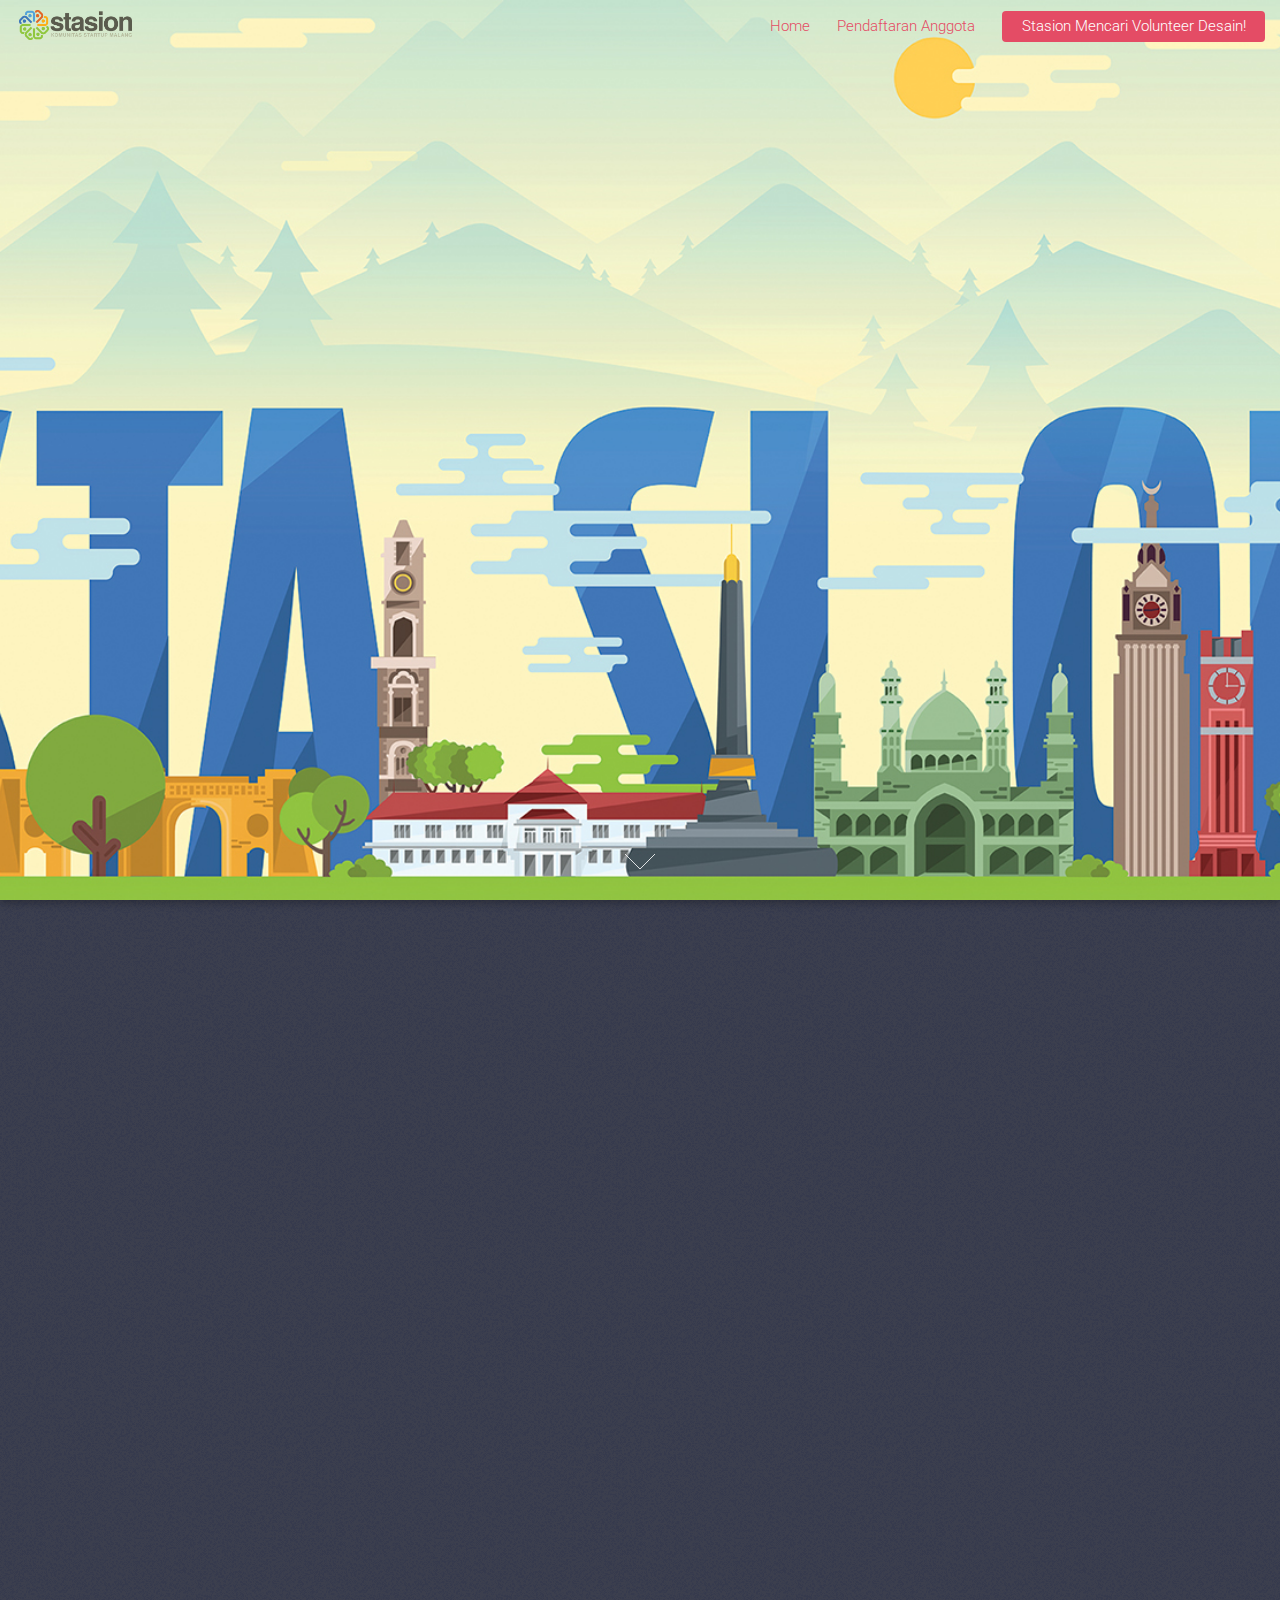
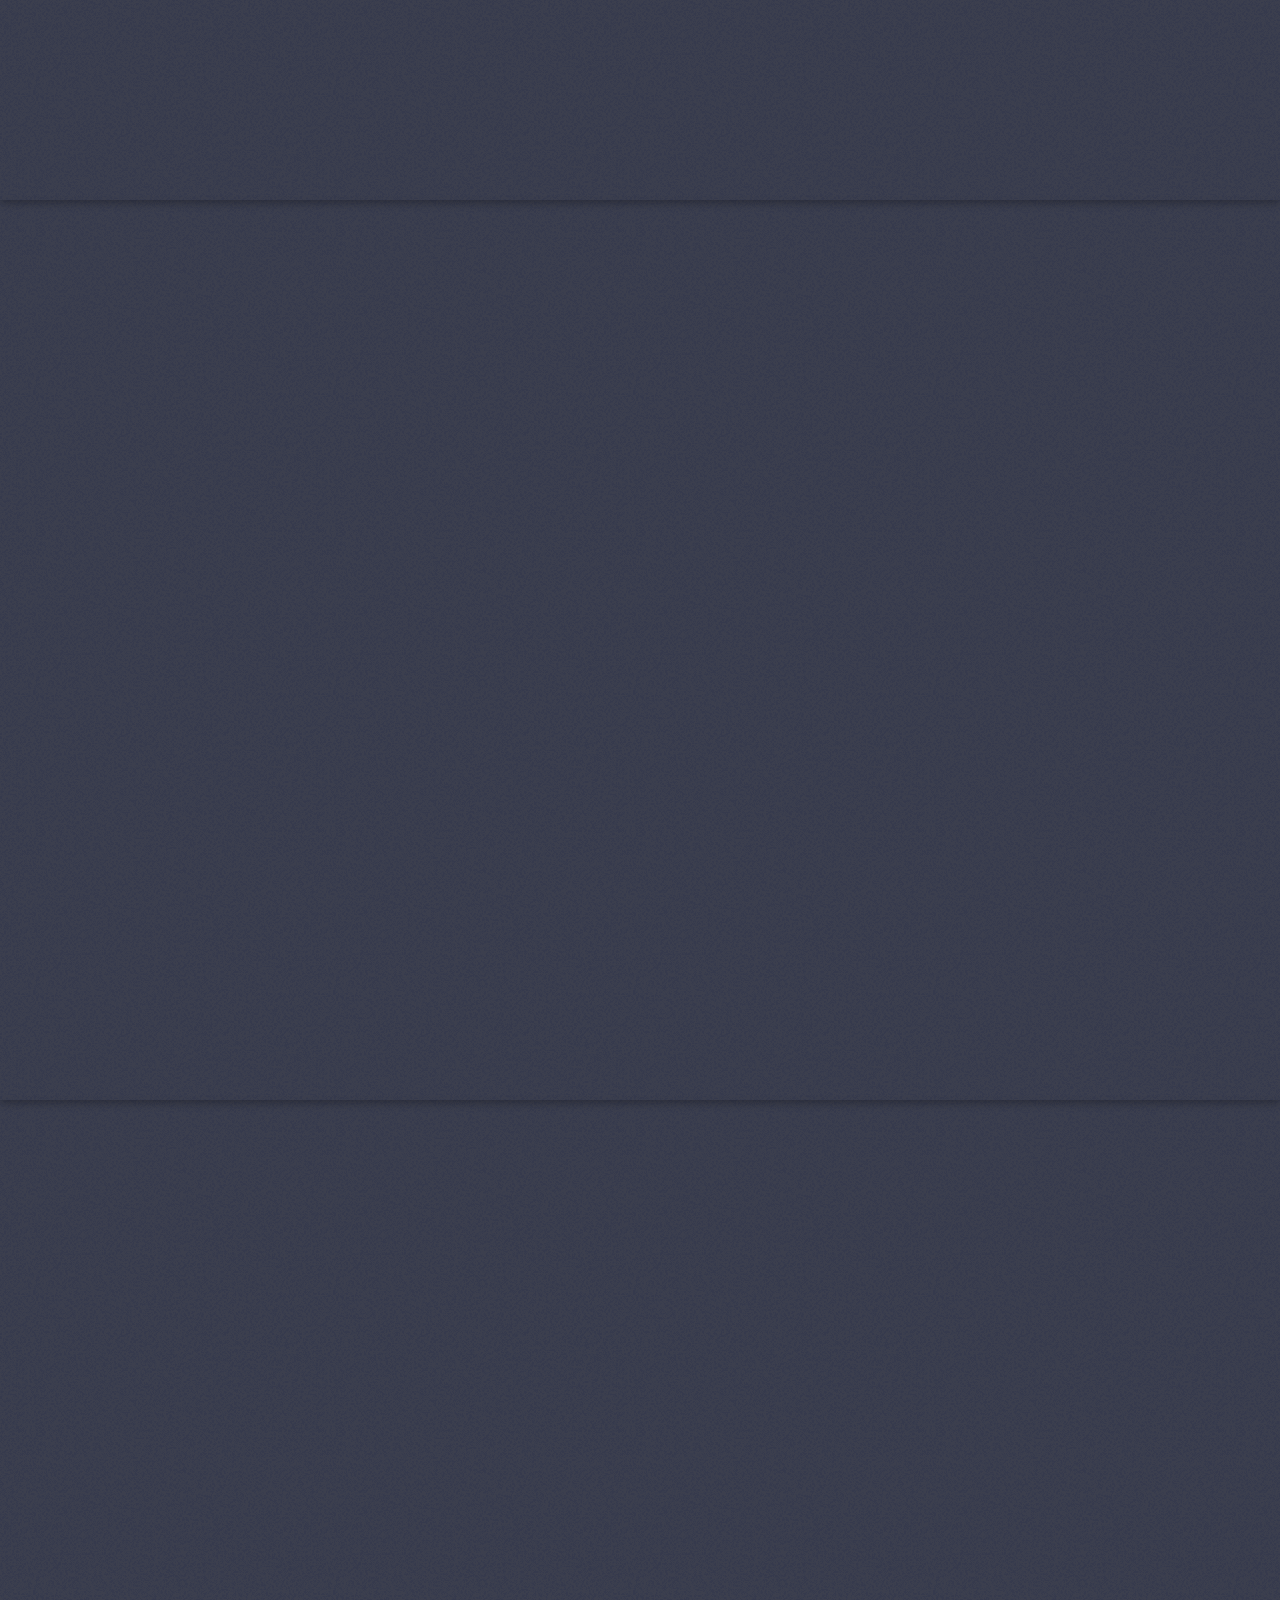
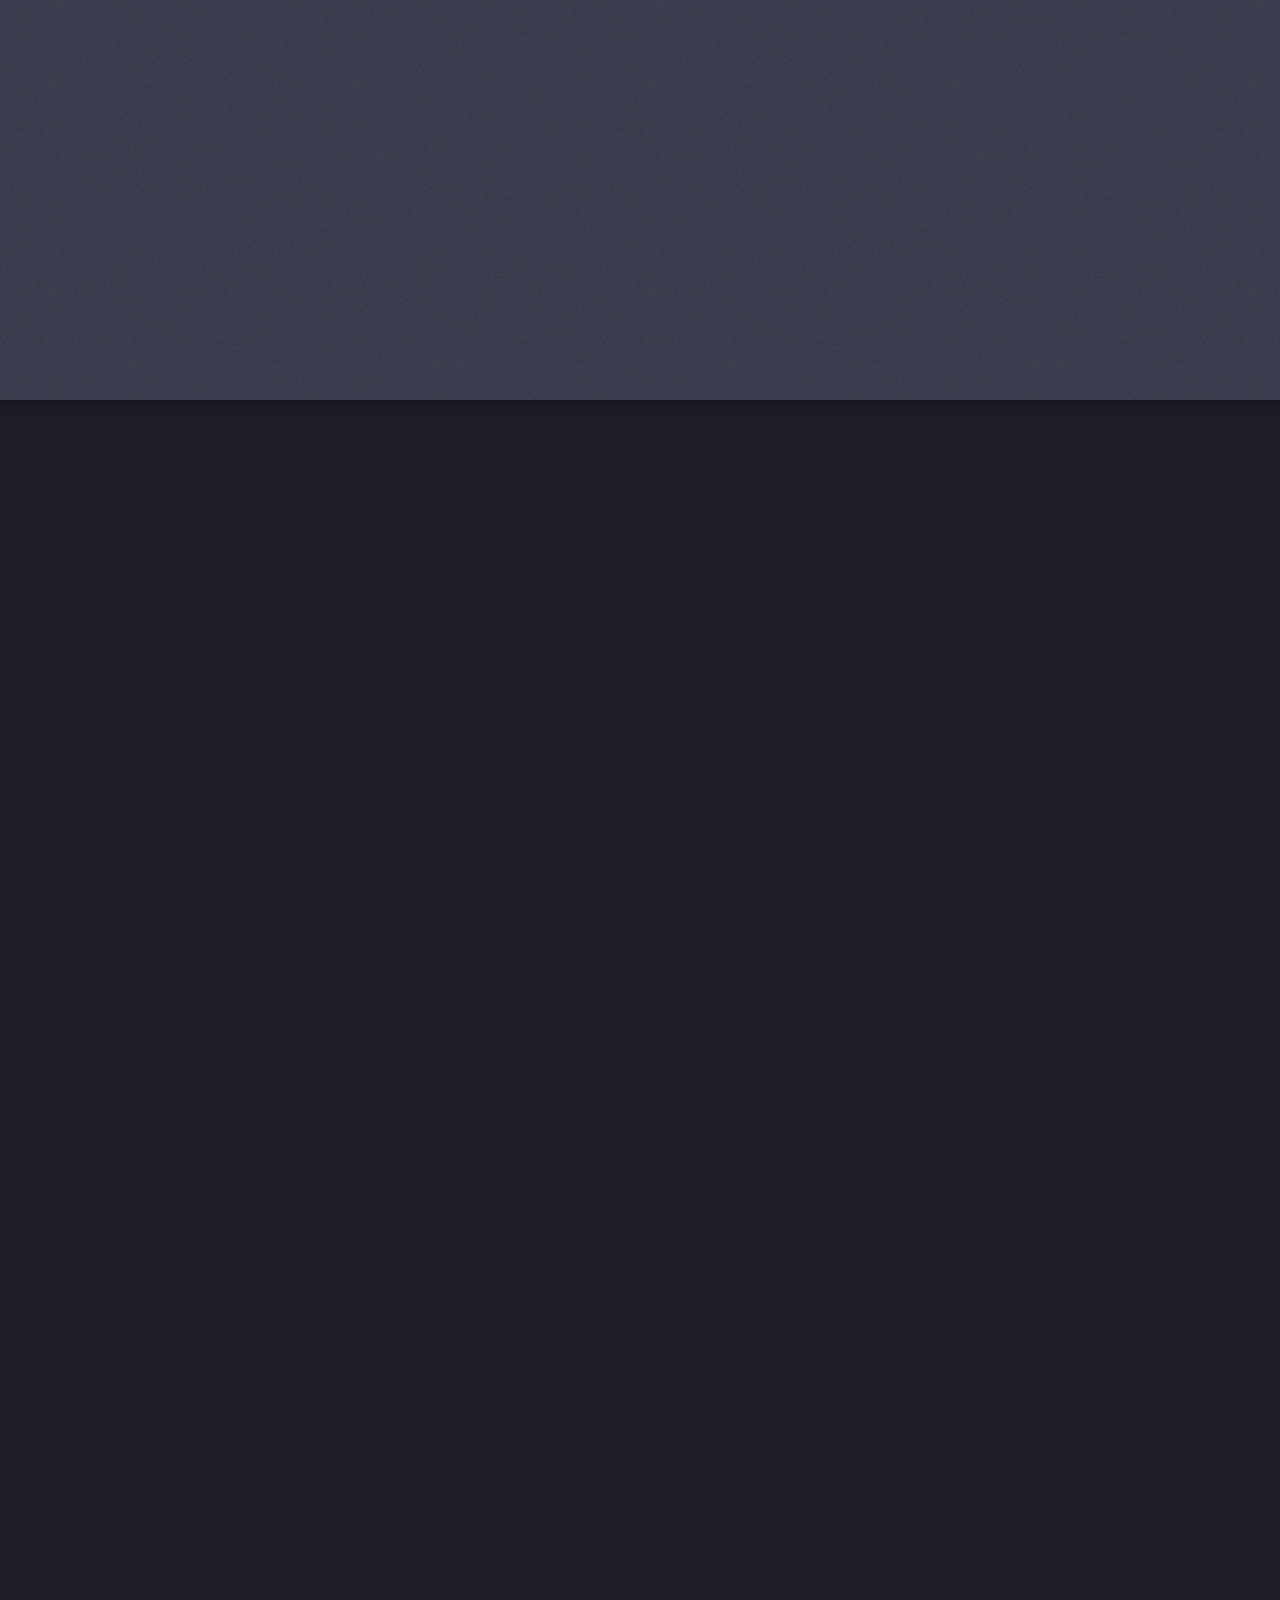
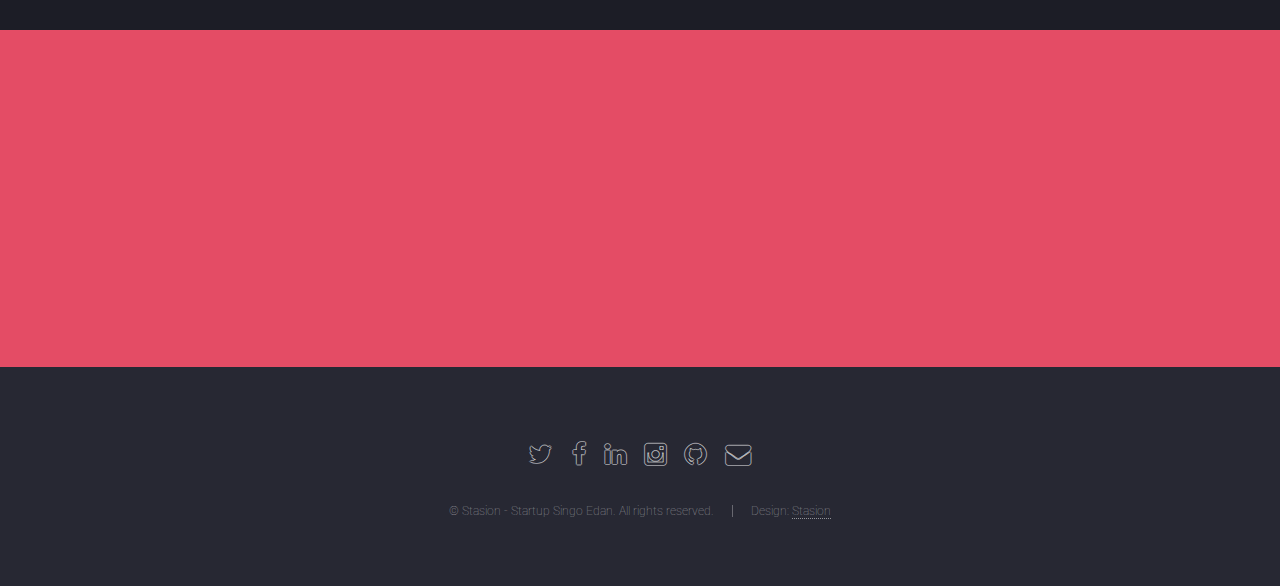
==== index.html @ b3252464 "Init" ====
<!DOCTYPE HTML>
<!--
	Landed by HTML5 UP
	html5up.net | @n33co
	Free for personal and commercial use under the CCA 3.0 license (html5up.net/license)
-->
<html>
	<head>
		<title>Landed by HTML5 UP</title>
		<meta charset="utf-8" />
		<meta name="viewport" content="width=device-width, initial-scale=1" />
		<!--[if lte IE 8]><script src="assets/js/ie/html5shiv.js"></script><![endif]-->
		<link rel="stylesheet" href="assets/css/main.css" />
		<link rel="stylesheet" href="assets/css/custom.css" />
		<!--[if lte IE 9]><link rel="stylesheet" href="assets/css/ie9.css" /><![endif]-->
		<!--[if lte IE 8]><link rel="stylesheet" href="assets/css/ie8.css" /><![endif]-->
	</head>
	<body class="landing">
		<div id="page-wrapper">

			<!-- Header -->
				<header id="header">
					<h1 id="logo"><a href="index.html">
						<img src="images/stasion-logo.png" style="height: 40px; padding-top: 10px" alt="">
					</a></h1>
					<nav id="nav">
						<ul>
							<li><a href="index.html">Home</a></li>
							<!-- <li>
								<a href="#">Layouts</a>
								<ul>
									<li><a href="left-sidebar.html">Left Sidebar</a></li>
									<li><a href="right-sidebar.html">Right Sidebar</a></li>
									<li><a href="no-sidebar.html">No Sidebar</a></li>
									<li>
										<a href="#">Submenu</a>
										<ul>
											<li><a href="#">Option 1</a></li>
											<li><a href="#">Option 2</a></li>
											<li><a href="#">Option 3</a></li>
											<li><a href="#">Option 4</a></li>
										</ul>
									</li>
								</ul>
							</li> -->
							<li><a href="elements.html">Pendaftaran Anggota</a></li>
							<li><a href="#" class="button special">Stasion Mencari Volunteer Desain!</a></li>
						</ul>
					</nav>
				</header>

			<!-- Banner -->
				<section id="banner">
					<!-- <div class="content">
						<header>
							<h2>The future has landed</h2>
							<p>And there are no hoverboards or flying cars.<br />
							Just apps. Lots of mother flipping apps.</p>
						</header>
						<span class="image"><img src="images/pic01.jpg" alt="" /></span>
					</div> -->
					<a href="#one" class="goto-next scrolly">Next</a>
				</section>

			<!-- One -->
				<section id="one" class="spotlight style1 bottom">
					<span class="image fit main"><img src="images/pic02.jpg" alt="" /></span>
					<div class="content">
						<div class="container">
							<div class="row">
								<div class="6u 12u$(medium)">
									<header>
										<h2>Apa itu STASION?</h2>
										<p>Stasion merupakan sebuah komunitas Startup Lokal yang dibentuk untuk menjadi penggerak industri bisnis digital/teknologi di kota Malang.</p>
									</header>
								</div>
								<div class="6u 12u$(medium)">
									<p>Nama Stasion merupakan kepanjangan dari STArtup SIngO edaN, di satu sisi mempunyai makna sebagai “pangkalan” atau “pos”. Stasion telah berdiri sejak tahun 2011, harapannya anggota Stasion mampu saling terhubung, berkolaborasi, serta bekerja-sama untuk terus berkarya dan berinovasi.</p>
								</div>
								<!-- <div class="4u$ 12u$(medium)">
									<p>Morbi enim nascetur et placerat lorem sed iaculis neque ante
									adipiscing adipiscing metus massa. Blandit orci porttitor semper.
									Arcu phasellus tortor enim mi mi nisi praesent adipiscing. Integer
									mi sed nascetur cep aliquet augue varius tempus. Feugiat lorem
									ipsum dolor nullam.</p>
								</div> -->
							</div>
						</div>
					</div>
					<a href="#two" class="goto-next scrolly">Next</a>
				</section>

			<!-- Two -->
				<section id="two" class="spotlight style2 right">
					<span class="image fit main"><img src="images/pic03.jpg" alt="" /></span>
					<div class="content">
						<header>
							<h2>Visi dan Misi</h2>
							<p>Visi Stasion adalah mencetak seratus perusahaan startup aktif di Kota Malang pada tahun 2020.</p>
						</header>
						<p>Stasion menjadi wadah bertemunya investor dan entrepreneur di kota Malang untuk mendapatkan peluang berkolaborasi bersama.</p>
						<ul class="actions">
							<li><a href="#" class="button">Lihat Misi Stasion</a></li>
						</ul>
					</div>
					<a href="#three" class="goto-next scrolly">Next</a>
				</section>

			<!-- Three -->
				<section id="three" class="spotlight style3 left">
					<span class="image fit main bottom"><img src="images/pic04.jpg" alt="" /></span>
					<div class="content">
						<header>
							<h2>Keanggotaan Stasion</h2>
							<p>Organisasi Stasion bersifat terbuka bagi semua orang yang merasa bertanggung jawab & peduli terhadap perkembangan industri bisnis digital untuk kemajuan Bangsa Indonesia, dan Kota Malang pada khususnya.</p>
						</header>
						<!-- <p>Stasion menaungi anda ataupun komunitas yang memiliki passion dibidang bisnis digital, e-commerce, layanan berlangganan, Financial, technology, support system, mobile platform, game developer, creative studio, dst.</p> -->
						<ul class="actions">
							<li><a href="#" class="button">Apa Saja Sektornya?</a></li>
						</ul>
					</div>
					<a href="#four" class="goto-next scrolly">Next</a>
				</section>

			<!-- Four -->
				<section id="four" class="wrapper style1 special fade-up">
					<div class="container">
						<header class="major">
							<h2>Program Kerja Stasion</h2>
							<p>Untuk mencapai Visi besar Stastion, tentu harus disertai program kerja unggulan. Berikut ini diantaranya:</p>
						</header>
						<div class="box alt">
							<div class="row uniform">
								<div class="row">
									
								<section class="3u 12u(medium) 12u$(xsmall)">
									<span class="icon alt major fa-comment"></span>
									<h3>Internal dan Public Meetup</h3>
									<p>Mengenalkan Stasion dan startup pada khalayak umum, serta sebagai wadah sharing bagi anggota dan khalayak umum.</p>
								</section>
								<section class="3u 12u$(medium) 12u$(xsmall)">
									<span class="icon alt major fa-paper-plane"></span>
									<h3>Lup, Link & Network</h3>
									<p>Map directory startup untuk kolaborasi atau join project, fungsi inkubator untuk anggota, dan pendataan rekanan dan korporasi eksternal yang dapat membantu perkembangan Stasion.</p>
								</section>
								<section class="3u 12u(medium) 12u$(xsmall)">
									<span class="icon alt major fa-rocket"></span>
									<h3>Hackathon</h3>
									<p>Produk dari anggota untuk membantu memecahkan permasalahan di Kota Malang.</p>
								</section>
								<section class="3u 12u$(medium) 12u$(xsmall)">
									<span class="icon alt major fa-camera-retro"></span>
									<h3>Exhibition & Media</h3>
									<p>Acara showcase produk anggota. Mengaktifkan media online dari Stasion agar mampu berkolaborasi secara aktual terhadap perkembangan bisnis digital.</p>
								</section>
								</div>
								<div class="row">
									
								<section class="3u 12u(medium) 12u$(xsmall)">
									<span class="icon alt major fa-briefcase"></span>
									<h3>Koperasi, Crowdfunding & Merchandise</h3>
									<p>Sebagai fungsi mengembangkan kesejahteraan anggota, penggalangan dana bagi investor, pembuatan merchandise untuk meningkatkan awareness Stasion sehingga lebih dikenal publik.</p>
								</section>
								<section class="3u 12u$(medium) 12u$(xsmall)">
									<span class="icon alt major fa-home"></span>
									<h3>Bootcamp & Training</h3>
									<p>Kamp workshop untuk upgrading skill atau inkubasi. Pelatihan teknis & magang bagi anggota di startup yang sudah settle.</p>
								</section>
								<section class="3u 12u(medium) 12u$(xsmall)">
									<span class="icon alt major fa-pencil"></span>
									<h3>Service & Consulting</h3>
									<p>Mapping anggota berdasar skill untuk berbagi ilmu kepada anggota keseluruhan. Layanan konsultasi bagi publik dalam membangun dan mengembangkan startupnya.</p>
								</section>
								<section class="3u 12u$(medium) 12u$(xsmall)">
									<span class="icon alt major fa-shield"></span>
									<h3>Legal</h3>
									<p>Pelatihan atau penanaman pemahaman tentang HAKI, Paten dan segala yang berhubungan dengan legalitas suatu perusahaan.</p>
								</section>
								</div>
							</div>
						</div>
						<footer class="major">
							<ul class="actions">
								<li><a href="#" class="button">Lihat Lebih Detail Seluruh Program Kerja Stasion</a></li>
							</ul>
						</footer>
					</div>
				</section>

			<!-- Five -->
				<section id="five" class="wrapper style2 special fade">
					<div class="container">
						<header>
							<h2>Tunggu Apalagi? Segera Gabung dengan STASION!</h2>
							<p>Organisasi Stasion bersifat terbuka bagi semua orang yang merasa bertanggung jawab & peduli terhadap perkembangan industri bisnis digital untuk kemajuan Bangsa Indonesia, dan Kota Malang pada khususnya.</p>
						</header>
						<form method="post" action="#" class="container 50%">
							<div class="row uniform 50%">
								<div class="8u 12u$(xsmall)"><input type="email" name="email" id="email" placeholder="Email Anda" /></div>
								<div class="4u$ 12u$(xsmall)"><input type="submit" value="Daftar Sekarang!" class="fit special" /></div>
							</div>
						</form>
					</div>
				</section>

			<!-- Footer -->
				<footer id="footer">
					<ul class="icons">
						<li><a href="#" class="icon alt fa-twitter"><span class="label">Twitter</span></a></li>
						<li><a href="#" class="icon alt fa-facebook"><span class="label">Facebook</span></a></li>
						<li><a href="#" class="icon alt fa-linkedin"><span class="label">LinkedIn</span></a></li>
						<li><a href="#" class="icon alt fa-instagram"><span class="label">Instagram</span></a></li>
						<li><a href="#" class="icon alt fa-github"><span class="label">GitHub</span></a></li>
						<li><a href="#" class="icon alt fa-envelope"><span class="label">Email</span></a></li>
					</ul>
					<ul class="copyright">
						<li>&copy; Stasion - Startup Singo Edan. All rights reserved.</li><li>Design: <a href="http://html5up.net">Stasion</a></li>
					</ul>
				</footer>

		</div>

		<!-- Scripts -->
			<script src="assets/js/jquery.min.js"></script>
			<script src="assets/js/jquery.scrolly.min.js"></script>
			<script src="assets/js/jquery.dropotron.min.js"></script>
			<script src="assets/js/jquery.scrollex.min.js"></script>
			<script src="assets/js/skel.min.js"></script>
			<script src="assets/js/util.js"></script>
			<!--[if lte IE 8]><script src="assets/js/ie/respond.min.js"></script><![endif]-->
			<script src="assets/js/main.js"></script>

	</body>
</html>
---- assets/css/main.css ----
@import url("font-awesome.min.css");
@import url("http://fonts.googleapis.com/css?family=Roboto:100,300,100italic,300italic");

/*
	Landed by HTML5 UP
	html5up.net | @n33co
	Free for personal and commercial use under the CCA 3.0 license (html5up.net/license)
*/

/* Reset */

	html, body, div, span, applet, object, iframe, h1, h2, h3, h4, h5, h6, p, blockquote, pre, a, abbr, acronym, address, big, cite, code, del, dfn, em, img, ins, kbd, q, s, samp, small, strike, strong, sub, sup, tt, var, b, u, i, center, dl, dt, dd, ol, ul, li, fieldset, form, label, legend, table, caption, tbody, tfoot, thead, tr, th, td, article, aside, canvas, details, embed, figure, figcaption, footer, header, hgroup, menu, nav, output, ruby, section, summary, time, mark, audio, video {
		margin: 0;
		padding: 0;
		border: 0;
		font-size: 100%;
		font: inherit;
		vertical-align: baseline;
	}

	article, aside, details, figcaption, figure, footer, header, hgroup, menu, nav, section {
		display: block;
	}

	body {
		line-height: 1;
	}

	ol, ul {
		list-style: none;
	}

	blockquote, q {
		quotes: none;
	}

	blockquote:before, blockquote:after, q:before, q:after {
		content: '';
		content: none;
	}

	table {
		border-collapse: collapse;
		border-spacing: 0;
	}

	body {
		-webkit-text-size-adjust: none;
	}

/* Box Model */

	*, *:before, *:after {
		-moz-box-sizing: border-box;
		-webkit-box-sizing: border-box;
		box-sizing: border-box;
	}

/* Containers */

	.container {
		margin-left: auto;
		margin-right: auto;
	}

	.container.\31 25\25 {
		width: 100%;
		max-width: 87.5em;
		min-width: 70em;
	}

	.container.\37 5\25 {
		width: 52.5em;
	}

	.container.\35 0\25 {
		width: 35em;
	}

	.container.\32 5\25 {
		width: 17.5em;
	}

	.container {
		width: 70em;
	}

	@media screen and (max-width: 1680px) {

		.container.\31 25\25 {
			width: 100%;
			max-width: 87.5em;
			min-width: 70em;
		}

		.container.\37 5\25 {
			width: 52.5em;
		}

		.container.\35 0\25 {
			width: 35em;
		}

		.container.\32 5\25 {
			width: 17.5em;
		}

		.container {
			width: 70em;
		}

	}

	@media screen and (max-width: 1280px) {

		.container.\31 25\25 {
			width: 100%;
			max-width: 112.5%;
			min-width: 90%;
		}

		.container.\37 5\25 {
			width: 67.5%;
		}

		.container.\35 0\25 {
			width: 45%;
		}

		.container.\32 5\25 {
			width: 22.5%;
		}

		.container {
			width: 90%;
		}

	}

	@media screen and (max-width: 980px) {

		.container.\31 25\25 {
			width: 100%;
			max-width: 125%;
			min-width: 100%;
		}

		.container.\37 5\25 {
			width: 75%;
		}

		.container.\35 0\25 {
			width: 50%;
		}

		.container.\32 5\25 {
			width: 25%;
		}

		.container {
			width: 100% !important;
		}

	}

	@media screen and (max-width: 736px) {

		.container.\31 25\25 {
			width: 100%;
			max-width: 125%;
			min-width: 100%;
		}

		.container.\37 5\25 {
			width: 75%;
		}

		.container.\35 0\25 {
			width: 50%;
		}

		.container.\32 5\25 {
			width: 25%;
		}

		.container {
			width: 100% !important;
		}

	}

	@media screen and (max-width: 480px) {

		.container.\31 25\25 {
			width: 100%;
			max-width: 125%;
			min-width: 100%;
		}

		.container.\37 5\25 {
			width: 75%;
		}

		.container.\35 0\25 {
			width: 50%;
		}

		.container.\32 5\25 {
			width: 25%;
		}

		.container {
			width: 100% !important;
		}

	}

/* Grid */

	.row {
		border-bottom: solid 1px transparent;
		-moz-box-sizing: border-box;
		-webkit-box-sizing: border-box;
		box-sizing: border-box;
	}

	.row > * {
		float: left;
		-moz-box-sizing: border-box;
		-webkit-box-sizing: border-box;
		box-sizing: border-box;
	}

	.row:after, .row:before {
		content: '';
		display: block;
		clear: both;
		height: 0;
	}

	.row.uniform > * > :first-child {
		margin-top: 0;
	}

	.row.uniform > * > :last-child {
		margin-bottom: 0;
	}

	.row.\30 \25 > * {
		padding: 0 0 0 0em;
	}

	.row.\30 \25 {
		margin: 0 0 -1px 0em;
	}

	.row.uniform.\30 \25 > * {
		padding: 0em 0 0 0em;
	}

	.row.uniform.\30 \25 {
		margin: 0em 0 -1px 0em;
	}

	.row > * {
		padding: 0 0 0 2.5em;
	}

	.row {
		margin: 0 0 -1px -2.5em;
	}

	.row.uniform > * {
		padding: 2.5em 0 0 2.5em;
	}

	.row.uniform {
		margin: -2.5em 0 -1px -2.5em;
	}

	.row.\32 00\25 > * {
		padding: 0 0 0 5em;
	}

	.row.\32 00\25 {
		margin: 0 0 -1px -5em;
	}

	.row.uniform.\32 00\25 > * {
		padding: 5em 0 0 5em;
	}

	.row.uniform.\32 00\25 {
		margin: -5em 0 -1px -5em;
	}

	.row.\31 50\25 > * {
		padding: 0 0 0 3.75em;
	}

	.row.\31 50\25 {
		margin: 0 0 -1px -3.75em;
	}

	.row.uniform.\31 50\25 > * {
		padding: 3.75em 0 0 3.75em;
	}

	.row.uniform.\31 50\25 {
		margin: -3.75em 0 -1px -3.75em;
	}

	.row.\35 0\25 > * {
		padding: 0 0 0 1.25em;
	}

	.row.\35 0\25 {
		margin: 0 0 -1px -1.25em;
	}

	.row.uniform.\35 0\25 > * {
		padding: 1.25em 0 0 1.25em;
	}

	.row.uniform.\35 0\25 {
		margin: -1.25em 0 -1px -1.25em;
	}

	.row.\32 5\25 > * {
		padding: 0 0 0 0.625em;
	}

	.row.\32 5\25 {
		margin: 0 0 -1px -0.625em;
	}

	.row.uniform.\32 5\25 > * {
		padding: 0.625em 0 0 0.625em;
	}

	.row.uniform.\32 5\25 {
		margin: -0.625em 0 -1px -0.625em;
	}

	.\31 2u, .\31 2u\24 {
		width: 100%;
		clear: none;
		margin-left: 0;
	}

	.\31 1u, .\31 1u\24 {
		width: 91.6666666667%;
		clear: none;
		margin-left: 0;
	}

	.\31 0u, .\31 0u\24 {
		width: 83.3333333333%;
		clear: none;
		margin-left: 0;
	}

	.\39 u, .\39 u\24 {
		width: 75%;
		clear: none;
		margin-left: 0;
	}

	.\38 u, .\38 u\24 {
		width: 66.6666666667%;
		clear: none;
		margin-left: 0;
	}

	.\37 u, .\37 u\24 {
		width: 58.3333333333%;
		clear: none;
		margin-left: 0;
	}

	.\36 u, .\36 u\24 {
		width: 50%;
		clear: none;
		margin-left: 0;
	}

	.\35 u, .\35 u\24 {
		width: 41.6666666667%;
		clear: none;
		margin-left: 0;
	}

	.\34 u, .\34 u\24 {
		width: 33.3333333333%;
		clear: none;
		margin-left: 0;
	}

	.\33 u, .\33 u\24 {
		width: 25%;
		clear: none;
		margin-left: 0;
	}

	.\32 u, .\32 u\24 {
		width: 16.6666666667%;
		clear: none;
		margin-left: 0;
	}

	.\31 u, .\31 u\24 {
		width: 8.3333333333%;
		clear: none;
		margin-left: 0;
	}

	.\31 2u\24 + *,
	.\31 1u\24 + *,
	.\31 0u\24 + *,
	.\39 u\24 + *,
	.\38 u\24 + *,
	.\37 u\24 + *,
	.\36 u\24 + *,
	.\35 u\24 + *,
	.\34 u\24 + *,
	.\33 u\24 + *,
	.\32 u\24 + *,
	.\31 u\24 + * {
		clear: left;
	}

	.\-11u {
		margin-left: 91.66667%;
	}

	.\-10u {
		margin-left: 83.33333%;
	}

	.\-9u {
		margin-left: 75%;
	}

	.\-8u {
		margin-left: 66.66667%;
	}

	.\-7u {
		margin-left: 58.33333%;
	}

	.\-6u {
		margin-left: 50%;
	}

	.\-5u {
		margin-left: 41.66667%;
	}

	.\-4u {
		margin-left: 33.33333%;
	}

	.\-3u {
		margin-left: 25%;
	}

	.\-2u {
		margin-left: 16.66667%;
	}

	.\-1u {
		margin-left: 8.33333%;
	}

	@media screen and (max-width: 1680px) {

		.row > * {
			padding: 0 0 0 2.5em;
		}

		.row {
			margin: 0 0 -1px -2.5em;
		}

		.row.uniform > * {
			padding: 2.5em 0 0 2.5em;
		}

		.row.uniform {
			margin: -2.5em 0 -1px -2.5em;
		}

		.row.\32 00\25 > * {
			padding: 0 0 0 5em;
		}

		.row.\32 00\25 {
			margin: 0 0 -1px -5em;
		}

		.row.uniform.\32 00\25 > * {
			padding: 5em 0 0 5em;
		}

		.row.uniform.\32 00\25 {
			margin: -5em 0 -1px -5em;
		}

		.row.\31 50\25 > * {
			padding: 0 0 0 3.75em;
		}

		.row.\31 50\25 {
			margin: 0 0 -1px -3.75em;
		}

		.row.uniform.\31 50\25 > * {
			padding: 3.75em 0 0 3.75em;
		}

		.row.uniform.\31 50\25 {
			margin: -3.75em 0 -1px -3.75em;
		}

		.row.\35 0\25 > * {
			padding: 0 0 0 1.25em;
		}

		.row.\35 0\25 {
			margin: 0 0 -1px -1.25em;
		}

		.row.uniform.\35 0\25 > * {
			padding: 1.25em 0 0 1.25em;
		}

		.row.uniform.\35 0\25 {
			margin: -1.25em 0 -1px -1.25em;
		}

		.row.\32 5\25 > * {
			padding: 0 0 0 0.625em;
		}

		.row.\32 5\25 {
			margin: 0 0 -1px -0.625em;
		}

		.row.uniform.\32 5\25 > * {
			padding: 0.625em 0 0 0.625em;
		}

		.row.uniform.\32 5\25 {
			margin: -0.625em 0 -1px -0.625em;
		}

		.\31 2u\28xlarge\29, .\31 2u\24\28xlarge\29 {
			width: 100%;
			clear: none;
			margin-left: 0;
		}

		.\31 1u\28xlarge\29, .\31 1u\24\28xlarge\29 {
			width: 91.6666666667%;
			clear: none;
			margin-left: 0;
		}

		.\31 0u\28xlarge\29, .\31 0u\24\28xlarge\29 {
			width: 83.3333333333%;
			clear: none;
			margin-left: 0;
		}

		.\39 u\28xlarge\29, .\39 u\24\28xlarge\29 {
			width: 75%;
			clear: none;
			margin-left: 0;
		}

		.\38 u\28xlarge\29, .\38 u\24\28xlarge\29 {
			width: 66.6666666667%;
			clear: none;
			margin-left: 0;
		}

		.\37 u\28xlarge\29, .\37 u\24\28xlarge\29 {
			width: 58.3333333333%;
			clear: none;
			margin-left: 0;
		}

		.\36 u\28xlarge\29, .\36 u\24\28xlarge\29 {
			width: 50%;
			clear: none;
			margin-left: 0;
		}

		.\35 u\28xlarge\29, .\35 u\24\28xlarge\29 {
			width: 41.6666666667%;
			clear: none;
			margin-left: 0;
		}

		.\34 u\28xlarge\29, .\34 u\24\28xlarge\29 {
			width: 33.3333333333%;
			clear: none;
			margin-left: 0;
		}

		.\33 u\28xlarge\29, .\33 u\24\28xlarge\29 {
			width: 25%;
			clear: none;
			margin-left: 0;
		}

		.\32 u\28xlarge\29, .\32 u\24\28xlarge\29 {
			width: 16.6666666667%;
			clear: none;
			margin-left: 0;
		}

		.\31 u\28xlarge\29, .\31 u\24\28xlarge\29 {
			width: 8.3333333333%;
			clear: none;
			margin-left: 0;
		}

		.\31 2u\24\28xlarge\29 + *,
		.\31 1u\24\28xlarge\29 + *,
		.\31 0u\24\28xlarge\29 + *,
		.\39 u\24\28xlarge\29 + *,
		.\38 u\24\28xlarge\29 + *,
		.\37 u\24\28xlarge\29 + *,
		.\36 u\24\28xlarge\29 + *,
		.\35 u\24\28xlarge\29 + *,
		.\34 u\24\28xlarge\29 + *,
		.\33 u\24\28xlarge\29 + *,
		.\32 u\24\28xlarge\29 + *,
		.\31 u\24\28xlarge\29 + * {
			clear: left;
		}

		.\-11u\28xlarge\29 {
			margin-left: 91.66667%;
		}

		.\-10u\28xlarge\29 {
			margin-left: 83.33333%;
		}

		.\-9u\28xlarge\29 {
			margin-left: 75%;
		}

		.\-8u\28xlarge\29 {
			margin-left: 66.66667%;
		}

		.\-7u\28xlarge\29 {
			margin-left: 58.33333%;
		}

		.\-6u\28xlarge\29 {
			margin-left: 50%;
		}

		.\-5u\28xlarge\29 {
			margin-left: 41.66667%;
		}

		.\-4u\28xlarge\29 {
			margin-left: 33.33333%;
		}

		.\-3u\28xlarge\29 {
			margin-left: 25%;
		}

		.\-2u\28xlarge\29 {
			margin-left: 16.66667%;
		}

		.\-1u\28xlarge\29 {
			margin-left: 8.33333%;
		}

	}

	@media screen and (max-width: 1280px) {

		.row > * {
			padding: 0 0 0 2.5em;
		}

		.row {
			margin: 0 0 -1px -2.5em;
		}

		.row.uniform > * {
			padding: 2.5em 0 0 2.5em;
		}

		.row.uniform {
			margin: -2.5em 0 -1px -2.5em;
		}

		.row.\32 00\25 > * {
			padding: 0 0 0 5em;
		}

		.row.\32 00\25 {
			margin: 0 0 -1px -5em;
		}

		.row.uniform.\32 00\25 > * {
			padding: 5em 0 0 5em;
		}

		.row.uniform.\32 00\25 {
			margin: -5em 0 -1px -5em;
		}

		.row.\31 50\25 > * {
			padding: 0 0 0 3.75em;
		}

		.row.\31 50\25 {
			margin: 0 0 -1px -3.75em;
		}

		.row.uniform.\31 50\25 > * {
			padding: 3.75em 0 0 3.75em;
		}

		.row.uniform.\31 50\25 {
			margin: -3.75em 0 -1px -3.75em;
		}

		.row.\35 0\25 > * {
			padding: 0 0 0 1.25em;
		}

		.row.\35 0\25 {
			margin: 0 0 -1px -1.25em;
		}

		.row.uniform.\35 0\25 > * {
			padding: 1.25em 0 0 1.25em;
		}

		.row.uniform.\35 0\25 {
			margin: -1.25em 0 -1px -1.25em;
		}

		.row.\32 5\25 > * {
			padding: 0 0 0 0.625em;
		}

		.row.\32 5\25 {
			margin: 0 0 -1px -0.625em;
		}

		.row.uniform.\32 5\25 > * {
			padding: 0.625em 0 0 0.625em;
		}

		.row.uniform.\32 5\25 {
			margin: -0.625em 0 -1px -0.625em;
		}

		.\31 2u\28large\29, .\31 2u\24\28large\29 {
			width: 100%;
			clear: none;
			margin-left: 0;
		}

		.\31 1u\28large\29, .\31 1u\24\28large\29 {
			width: 91.6666666667%;
			clear: none;
			margin-left: 0;
		}

		.\31 0u\28large\29, .\31 0u\24\28large\29 {
			width: 83.3333333333%;
			clear: none;
			margin-left: 0;
		}

		.\39 u\28large\29, .\39 u\24\28large\29 {
			width: 75%;
			clear: none;
			margin-left: 0;
		}

		.\38 u\28large\29, .\38 u\24\28large\29 {
			width: 66.6666666667%;
			clear: none;
			margin-left: 0;
		}

		.\37 u\28large\29, .\37 u\24\28large\29 {
			width: 58.3333333333%;
			clear: none;
			margin-left: 0;
		}

		.\36 u\28large\29, .\36 u\24\28large\29 {
			width: 50%;
			clear: none;
			margin-left: 0;
		}

		.\35 u\28large\29, .\35 u\24\28large\29 {
			width: 41.6666666667%;
			clear: none;
			margin-left: 0;
		}

		.\34 u\28large\29, .\34 u\24\28large\29 {
			width: 33.3333333333%;
			clear: none;
			margin-left: 0;
		}

		.\33 u\28large\29, .\33 u\24\28large\29 {
			width: 25%;
			clear: none;
			margin-left: 0;
		}

		.\32 u\28large\29, .\32 u\24\28large\29 {
			width: 16.6666666667%;
			clear: none;
			margin-left: 0;
		}

		.\31 u\28large\29, .\31 u\24\28large\29 {
			width: 8.3333333333%;
			clear: none;
			margin-left: 0;
		}

		.\31 2u\24\28large\29 + *,
		.\31 1u\24\28large\29 + *,
		.\31 0u\24\28large\29 + *,
		.\39 u\24\28large\29 + *,
		.\38 u\24\28large\29 + *,
		.\37 u\24\28large\29 + *,
		.\36 u\24\28large\29 + *,
		.\35 u\24\28large\29 + *,
		.\34 u\24\28large\29 + *,
		.\33 u\24\28large\29 + *,
		.\32 u\24\28large\29 + *,
		.\31 u\24\28large\29 + * {
			clear: left;
		}

		.\-11u\28large\29 {
			margin-left: 91.66667%;
		}

		.\-10u\28large\29 {
			margin-left: 83.33333%;
		}

		.\-9u\28large\29 {
			margin-left: 75%;
		}

		.\-8u\28large\29 {
			margin-left: 66.66667%;
		}

		.\-7u\28large\29 {
			margin-left: 58.33333%;
		}

		.\-6u\28large\29 {
			margin-left: 50%;
		}

		.\-5u\28large\29 {
			margin-left: 41.66667%;
		}

		.\-4u\28large\29 {
			margin-left: 33.33333%;
		}

		.\-3u\28large\29 {
			margin-left: 25%;
		}

		.\-2u\28large\29 {
			margin-left: 16.66667%;
		}

		.\-1u\28large\29 {
			margin-left: 8.33333%;
		}

	}

	@media screen and (max-width: 980px) {

		.row > * {
			padding: 0 0 0 2.5em;
		}

		.row {
			margin: 0 0 -1px -2.5em;
		}

		.row.uniform > * {
			padding: 2.5em 0 0 2.5em;
		}

		.row.uniform {
			margin: -2.5em 0 -1px -2.5em;
		}

		.row.\32 00\25 > * {
			padding: 0 0 0 5em;
		}

		.row.\32 00\25 {
			margin: 0 0 -1px -5em;
		}

		.row.uniform.\32 00\25 > * {
			padding: 5em 0 0 5em;
		}

		.row.uniform.\32 00\25 {
			margin: -5em 0 -1px -5em;
		}

		.row.\31 50\25 > * {
			padding: 0 0 0 3.75em;
		}

		.row.\31 50\25 {
			margin: 0 0 -1px -3.75em;
		}

		.row.uniform.\31 50\25 > * {
			padding: 3.75em 0 0 3.75em;
		}

		.row.uniform.\31 50\25 {
			margin: -3.75em 0 -1px -3.75em;
		}

		.row.\35 0\25 > * {
			padding: 0 0 0 1.25em;
		}

		.row.\35 0\25 {
			margin: 0 0 -1px -1.25em;
		}

		.row.uniform.\35 0\25 > * {
			padding: 1.25em 0 0 1.25em;
		}

		.row.uniform.\35 0\25 {
			margin: -1.25em 0 -1px -1.25em;
		}

		.row.\32 5\25 > * {
			padding: 0 0 0 0.625em;
		}

		.row.\32 5\25 {
			margin: 0 0 -1px -0.625em;
		}

		.row.uniform.\32 5\25 > * {
			padding: 0.625em 0 0 0.625em;
		}

		.row.uniform.\32 5\25 {
			margin: -0.625em 0 -1px -0.625em;
		}

		.\31 2u\28medium\29, .\31 2u\24\28medium\29 {
			width: 100%;
			clear: none;
			margin-left: 0;
		}

		.\31 1u\28medium\29, .\31 1u\24\28medium\29 {
			width: 91.6666666667%;
			clear: none;
			margin-left: 0;
		}

		.\31 0u\28medium\29, .\31 0u\24\28medium\29 {
			width: 83.3333333333%;
			clear: none;
			margin-left: 0;
		}

		.\39 u\28medium\29, .\39 u\24\28medium\29 {
			width: 75%;
			clear: none;
			margin-left: 0;
		}

		.\38 u\28medium\29, .\38 u\24\28medium\29 {
			width: 66.6666666667%;
			clear: none;
			margin-left: 0;
		}

		.\37 u\28medium\29, .\37 u\24\28medium\29 {
			width: 58.3333333333%;
			clear: none;
			margin-left: 0;
		}

		.\36 u\28medium\29, .\36 u\24\28medium\29 {
			width: 50%;
			clear: none;
			margin-left: 0;
		}

		.\35 u\28medium\29, .\35 u\24\28medium\29 {
			width: 41.6666666667%;
			clear: none;
			margin-left: 0;
		}

		.\34 u\28medium\29, .\34 u\24\28medium\29 {
			width: 33.3333333333%;
			clear: none;
			margin-left: 0;
		}

		.\33 u\28medium\29, .\33 u\24\28medium\29 {
			width: 25%;
			clear: none;
			margin-left: 0;
		}

		.\32 u\28medium\29, .\32 u\24\28medium\29 {
			width: 16.6666666667%;
			clear: none;
			margin-left: 0;
		}

		.\31 u\28medium\29, .\31 u\24\28medium\29 {
			width: 8.3333333333%;
			clear: none;
			margin-left: 0;
		}

		.\31 2u\24\28medium\29 + *,
		.\31 1u\24\28medium\29 + *,
		.\31 0u\24\28medium\29 + *,
		.\39 u\24\28medium\29 + *,
		.\38 u\24\28medium\29 + *,
		.\37 u\24\28medium\29 + *,
		.\36 u\24\28medium\29 + *,
		.\35 u\24\28medium\29 + *,
		.\34 u\24\28medium\29 + *,
		.\33 u\24\28medium\29 + *,
		.\32 u\24\28medium\29 + *,
		.\31 u\24\28medium\29 + * {
			clear: left;
		}

		.\-11u\28medium\29 {
			margin-left: 91.66667%;
		}

		.\-10u\28medium\29 {
			margin-left: 83.33333%;
		}

		.\-9u\28medium\29 {
			margin-left: 75%;
		}

		.\-8u\28medium\29 {
			margin-left: 66.66667%;
		}

		.\-7u\28medium\29 {
			margin-left: 58.33333%;
		}

		.\-6u\28medium\29 {
			margin-left: 50%;
		}

		.\-5u\28medium\29 {
			margin-left: 41.66667%;
		}

		.\-4u\28medium\29 {
			margin-left: 33.33333%;
		}

		.\-3u\28medium\29 {
			margin-left: 25%;
		}

		.\-2u\28medium\29 {
			margin-left: 16.66667%;
		}

		.\-1u\28medium\29 {
			margin-left: 8.33333%;
		}

	}

	@media screen and (max-width: 736px) {

		.row > * {
			padding: 0 0 0 2.5em;
		}

		.row {
			margin: 0 0 -1px -2.5em;
		}

		.row.uniform > * {
			padding: 2.5em 0 0 2.5em;
		}

		.row.uniform {
			margin: -2.5em 0 -1px -2.5em;
		}

		.row.\32 00\25 > * {
			padding: 0 0 0 5em;
		}

		.row.\32 00\25 {
			margin: 0 0 -1px -5em;
		}

		.row.uniform.\32 00\25 > * {
			padding: 5em 0 0 5em;
		}

		.row.uniform.\32 00\25 {
			margin: -5em 0 -1px -5em;
		}

		.row.\31 50\25 > * {
			padding: 0 0 0 3.75em;
		}

		.row.\31 50\25 {
			margin: 0 0 -1px -3.75em;
		}

		.row.uniform.\31 50\25 > * {
			padding: 3.75em 0 0 3.75em;
		}

		.row.uniform.\31 50\25 {
			margin: -3.75em 0 -1px -3.75em;
		}

		.row.\35 0\25 > * {
			padding: 0 0 0 1.25em;
		}

		.row.\35 0\25 {
			margin: 0 0 -1px -1.25em;
		}

		.row.uniform.\35 0\25 > * {
			padding: 1.25em 0 0 1.25em;
		}

		.row.uniform.\35 0\25 {
			margin: -1.25em 0 -1px -1.25em;
		}

		.row.\32 5\25 > * {
			padding: 0 0 0 0.625em;
		}

		.row.\32 5\25 {
			margin: 0 0 -1px -0.625em;
		}

		.row.uniform.\32 5\25 > * {
			padding: 0.625em 0 0 0.625em;
		}

		.row.uniform.\32 5\25 {
			margin: -0.625em 0 -1px -0.625em;
		}

		.\31 2u\28small\29, .\31 2u\24\28small\29 {
			width: 100%;
			clear: none;
			margin-left: 0;
		}

		.\31 1u\28small\29, .\31 1u\24\28small\29 {
			width: 91.6666666667%;
			clear: none;
			margin-left: 0;
		}

		.\31 0u\28small\29, .\31 0u\24\28small\29 {
			width: 83.3333333333%;
			clear: none;
			margin-left: 0;
		}

		.\39 u\28small\29, .\39 u\24\28small\29 {
			width: 75%;
			clear: none;
			margin-left: 0;
		}

		.\38 u\28small\29, .\38 u\24\28small\29 {
			width: 66.6666666667%;
			clear: none;
			margin-left: 0;
		}

		.\37 u\28small\29, .\37 u\24\28small\29 {
			width: 58.3333333333%;
			clear: none;
			margin-left: 0;
		}

		.\36 u\28small\29, .\36 u\24\28small\29 {
			width: 50%;
			clear: none;
			margin-left: 0;
		}

		.\35 u\28small\29, .\35 u\24\28small\29 {
			width: 41.6666666667%;
			clear: none;
			margin-left: 0;
		}

		.\34 u\28small\29, .\34 u\24\28small\29 {
			width: 33.3333333333%;
			clear: none;
			margin-left: 0;
		}

		.\33 u\28small\29, .\33 u\24\28small\29 {
			width: 25%;
			clear: none;
			margin-left: 0;
		}

		.\32 u\28small\29, .\32 u\24\28small\29 {
			width: 16.6666666667%;
			clear: none;
			margin-left: 0;
		}

		.\31 u\28small\29, .\31 u\24\28small\29 {
			width: 8.3333333333%;
			clear: none;
			margin-left: 0;
		}

		.\31 2u\24\28small\29 + *,
		.\31 1u\24\28small\29 + *,
		.\31 0u\24\28small\29 + *,
		.\39 u\24\28small\29 + *,
		.\38 u\24\28small\29 + *,
		.\37 u\24\28small\29 + *,
		.\36 u\24\28small\29 + *,
		.\35 u\24\28small\29 + *,
		.\34 u\24\28small\29 + *,
		.\33 u\24\28small\29 + *,
		.\32 u\24\28small\29 + *,
		.\31 u\24\28small\29 + * {
			clear: left;
		}

		.\-11u\28small\29 {
			margin-left: 91.66667%;
		}

		.\-10u\28small\29 {
			margin-left: 83.33333%;
		}

		.\-9u\28small\29 {
			margin-left: 75%;
		}

		.\-8u\28small\29 {
			margin-left: 66.66667%;
		}

		.\-7u\28small\29 {
			margin-left: 58.33333%;
		}

		.\-6u\28small\29 {
			margin-left: 50%;
		}

		.\-5u\28small\29 {
			margin-left: 41.66667%;
		}

		.\-4u\28small\29 {
			margin-left: 33.33333%;
		}

		.\-3u\28small\29 {
			margin-left: 25%;
		}

		.\-2u\28small\29 {
			margin-left: 16.66667%;
		}

		.\-1u\28small\29 {
			margin-left: 8.33333%;
		}

	}

	@media screen and (max-width: 480px) {

		.row > * {
			padding: 0 0 0 2.5em;
		}

		.row {
			margin: 0 0 -1px -2.5em;
		}

		.row.uniform > * {
			padding: 2.5em 0 0 2.5em;
		}

		.row.uniform {
			margin: -2.5em 0 -1px -2.5em;
		}

		.row.\32 00\25 > * {
			padding: 0 0 0 5em;
		}

		.row.\32 00\25 {
			margin: 0 0 -1px -5em;
		}

		.row.uniform.\32 00\25 > * {
			padding: 5em 0 0 5em;
		}

		.row.uniform.\32 00\25 {
			margin: -5em 0 -1px -5em;
		}

		.row.\31 50\25 > * {
			padding: 0 0 0 3.75em;
		}

		.row.\31 50\25 {
			margin: 0 0 -1px -3.75em;
		}

		.row.uniform.\31 50\25 > * {
			padding: 3.75em 0 0 3.75em;
		}

		.row.uniform.\31 50\25 {
			margin: -3.75em 0 -1px -3.75em;
		}

		.row.\35 0\25 > * {
			padding: 0 0 0 1.25em;
		}

		.row.\35 0\25 {
			margin: 0 0 -1px -1.25em;
		}

		.row.uniform.\35 0\25 > * {
			padding: 1.25em 0 0 1.25em;
		}

		.row.uniform.\35 0\25 {
			margin: -1.25em 0 -1px -1.25em;
		}

		.row.\32 5\25 > * {
			padding: 0 0 0 0.625em;
		}

		.row.\32 5\25 {
			margin: 0 0 -1px -0.625em;
		}

		.row.uniform.\32 5\25 > * {
			padding: 0.625em 0 0 0.625em;
		}

		.row.uniform.\32 5\25 {
			margin: -0.625em 0 -1px -0.625em;
		}

		.\31 2u\28xsmall\29, .\31 2u\24\28xsmall\29 {
			width: 100%;
			clear: none;
			margin-left: 0;
		}

		.\31 1u\28xsmall\29, .\31 1u\24\28xsmall\29 {
			width: 91.6666666667%;
			clear: none;
			margin-left: 0;
		}

		.\31 0u\28xsmall\29, .\31 0u\24\28xsmall\29 {
			width: 83.3333333333%;
			clear: none;
			margin-left: 0;
		}

		.\39 u\28xsmall\29, .\39 u\24\28xsmall\29 {
			width: 75%;
			clear: none;
			margin-left: 0;
		}

		.\38 u\28xsmall\29, .\38 u\24\28xsmall\29 {
			width: 66.6666666667%;
			clear: none;
			margin-left: 0;
		}

		.\37 u\28xsmall\29, .\37 u\24\28xsmall\29 {
			width: 58.3333333333%;
			clear: none;
			margin-left: 0;
		}

		.\36 u\28xsmall\29, .\36 u\24\28xsmall\29 {
			width: 50%;
			clear: none;
			margin-left: 0;
		}

		.\35 u\28xsmall\29, .\35 u\24\28xsmall\29 {
			width: 41.6666666667%;
			clear: none;
			margin-left: 0;
		}

		.\34 u\28xsmall\29, .\34 u\24\28xsmall\29 {
			width: 33.3333333333%;
			clear: none;
			margin-left: 0;
		}

		.\33 u\28xsmall\29, .\33 u\24\28xsmall\29 {
			width: 25%;
			clear: none;
			margin-left: 0;
		}

		.\32 u\28xsmall\29, .\32 u\24\28xsmall\29 {
			width: 16.6666666667%;
			clear: none;
			margin-left: 0;
		}

		.\31 u\28xsmall\29, .\31 u\24\28xsmall\29 {
			width: 8.3333333333%;
			clear: none;
			margin-left: 0;
		}

		.\31 2u\24\28xsmall\29 + *,
		.\31 1u\24\28xsmall\29 + *,
		.\31 0u\24\28xsmall\29 + *,
		.\39 u\24\28xsmall\29 + *,
		.\38 u\24\28xsmall\29 + *,
		.\37 u\24\28xsmall\29 + *,
		.\36 u\24\28xsmall\29 + *,
		.\35 u\24\28xsmall\29 + *,
		.\34 u\24\28xsmall\29 + *,
		.\33 u\24\28xsmall\29 + *,
		.\32 u\24\28xsmall\29 + *,
		.\31 u\24\28xsmall\29 + * {
			clear: left;
		}

		.\-11u\28xsmall\29 {
			margin-left: 91.66667%;
		}

		.\-10u\28xsmall\29 {
			margin-left: 83.33333%;
		}

		.\-9u\28xsmall\29 {
			margin-left: 75%;
		}

		.\-8u\28xsmall\29 {
			margin-left: 66.66667%;
		}

		.\-7u\28xsmall\29 {
			margin-left: 58.33333%;
		}

		.\-6u\28xsmall\29 {
			margin-left: 50%;
		}

		.\-5u\28xsmall\29 {
			margin-left: 41.66667%;
		}

		.\-4u\28xsmall\29 {
			margin-left: 33.33333%;
		}

		.\-3u\28xsmall\29 {
			margin-left: 25%;
		}

		.\-2u\28xsmall\29 {
			margin-left: 16.66667%;
		}

		.\-1u\28xsmall\29 {
			margin-left: 8.33333%;
		}

	}

/* Basic */

	html, body {
		background: #1c1d26;
	}

	body.is-loading *, body.is-loading *:before, body.is-loading *:after {
		-moz-animation: none !important;
		-webkit-animation: none !important;
		-ms-animation: none !important;
		animation: none !important;
		-moz-transition: none !important;
		-webkit-transition: none !important;
		-ms-transition: none !important;
		transition: none !important;
	}

	body, input, select, textarea {
		color: rgba(255, 255, 255, 0.75);
		font-family: "Roboto", Helvetica, sans-serif;
		font-size: 15pt;
		font-weight: 100;
		line-height: 1.75em;
	}

	a {
		-moz-transition: border-color 0.2s ease-in-out, color 0.2s ease-in-out;
		-webkit-transition: border-color 0.2s ease-in-out, color 0.2s ease-in-out;
		-ms-transition: border-color 0.2s ease-in-out, color 0.2s ease-in-out;
		transition: border-color 0.2s ease-in-out, color 0.2s ease-in-out;
		border-bottom: dotted 1px;
		color: #e44c65;
		text-decoration: none;
	}

		a:hover {
			color: #e44c65 !important;
			border-bottom-color: transparent;
		}

	strong, b {
		color: #ffffff;
		font-weight: 300;
	}

	em, i {
		font-style: italic;
	}

	p {
		margin: 0 0 2em 0;
	}

	h1, h2, h3, h4, h5, h6 {
		color: #ffffff;
		font-weight: 300;
		line-height: 1em;
		margin: 0 0 1em 0;
	}

		h1 a, h2 a, h3 a, h4 a, h5 a, h6 a {
			color: inherit;
			border: 0;
		}

	h2 {
		font-size: 2em;
		line-height: 1.5em;
		letter-spacing: -0.025em;
	}

	h3 {
		font-size: 1.35em;
		line-height: 1.5em;
	}

	h4 {
		font-size: 1.1em;
		line-height: 1.5em;
	}

	h5 {
		font-size: 0.9em;
		line-height: 1.5em;
	}

	h6 {
		font-size: 0.7em;
		line-height: 1.5em;
	}

	sub {
		font-size: 0.8em;
		position: relative;
		top: 0.5em;
	}

	sup {
		font-size: 0.8em;
		position: relative;
		top: -0.5em;
	}

	hr {
		border: 0;
		border-bottom: solid 1px rgba(255, 255, 255, 0.3);
		margin: 3em 0;
	}

		hr.major {
			margin: 4em 0;
		}

	blockquote {
		border-left: solid 4px rgba(255, 255, 255, 0.3);
		font-style: italic;
		margin: 0 0 2em 0;
		padding: 0.5em 0 0.5em 2em;
	}

	code {
		background: rgba(255, 255, 255, 0.075);
		border-radius: 4px;
		font-family: "Courier New", monospace;
		font-size: 0.9em;
		margin: 0 0.25em;
		padding: 0.25em 0.65em;
	}

	pre {
		-webkit-overflow-scrolling: touch;
		font-family: "Courier New", monospace;
		font-size: 0.9em;
		margin: 0 0 2em 0;
	}

		pre code {
			display: block;
			line-height: 1.75em;
			padding: 1em 1.5em;
			overflow-x: auto;
		}

	.align-left {
		text-align: left;
	}

	.align-center {
		text-align: center;
	}

	.align-right {
		text-align: right;
	}

/* Loader */

	@-moz-keyframes spinner-show {
		0% {
			opacity: 0;
		}

		100% {
			opacity: 1;
		}
	}

	@-webkit-keyframes spinner-show {
		0% {
			opacity: 0;
		}

		100% {
			opacity: 1;
		}
	}

	@-ms-keyframes spinner-show {
		0% {
			opacity: 0;
		}

		100% {
			opacity: 1;
		}
	}

	@keyframes spinner-show {
		0% {
			opacity: 0;
		}

		100% {
			opacity: 1;
		}
	}

	@-moz-keyframes spinner-hide {
		0% {
			color: rgba(255, 255, 255, 0.15);
			z-index: 100001;
			-moz-transform: scale(1) rotate(0deg);
			-webkit-transform: scale(1) rotate(0deg);
			-ms-transform: scale(1) rotate(0deg);
			transform: scale(1) rotate(0deg);
		}

		99% {
			color: #1c1d26;
			z-index: 100001;
			-moz-transform: scale(0.5) rotate(360deg);
			-webkit-transform: scale(0.5) rotate(360deg);
			-ms-transform: scale(0.5) rotate(360deg);
			transform: scale(0.5) rotate(360deg);
		}

		100% {
			color: #1c1d26;
			z-index: -1;
			-moz-transform: scale(0.5) rotate(360deg);
			-webkit-transform: scale(0.5) rotate(360deg);
			-ms-transform: scale(0.5) rotate(360deg);
			transform: scale(0.5) rotate(360deg);
		}
	}

	@-webkit-keyframes spinner-hide {
		0% {
			color: rgba(255, 255, 255, 0.15);
			z-index: 100001;
			-moz-transform: scale(1) rotate(0deg);
			-webkit-transform: scale(1) rotate(0deg);
			-ms-transform: scale(1) rotate(0deg);
			transform: scale(1) rotate(0deg);
		}

		99% {
			color: #1c1d26;
			z-index: 100001;
			-moz-transform: scale(0.5) rotate(360deg);
			-webkit-transform: scale(0.5) rotate(360deg);
			-ms-transform: scale(0.5) rotate(360deg);
			transform: scale(0.5) rotate(360deg);
		}

		100% {
			color: #1c1d26;
			z-index: -1;
			-moz-transform: scale(0.5) rotate(360deg);
			-webkit-transform: scale(0.5) rotate(360deg);
			-ms-transform: scale(0.5) rotate(360deg);
			transform: scale(0.5) rotate(360deg);
		}
	}

	@-ms-keyframes spinner-hide {
		0% {
			color: rgba(255, 255, 255, 0.15);
			z-index: 100001;
			-moz-transform: scale(1) rotate(0deg);
			-webkit-transform: scale(1) rotate(0deg);
			-ms-transform: scale(1) rotate(0deg);
			transform: scale(1) rotate(0deg);
		}

		99% {
			color: #1c1d26;
			z-index: 100001;
			-moz-transform: scale(0.5) rotate(360deg);
			-webkit-transform: scale(0.5) rotate(360deg);
			-ms-transform: scale(0.5) rotate(360deg);
			transform: scale(0.5) rotate(360deg);
		}

		100% {
			color: #1c1d26;
			z-index: -1;
			-moz-transform: scale(0.5) rotate(360deg);
			-webkit-transform: scale(0.5) rotate(360deg);
			-ms-transform: scale(0.5) rotate(360deg);
			transform: scale(0.5) rotate(360deg);
		}
	}

	@keyframes spinner-hide {
		0% {
			color: rgba(255, 255, 255, 0.15);
			z-index: 100001;
			-moz-transform: scale(1) rotate(0deg);
			-webkit-transform: scale(1) rotate(0deg);
			-ms-transform: scale(1) rotate(0deg);
			transform: scale(1) rotate(0deg);
		}

		99% {
			color: #1c1d26;
			z-index: 100001;
			-moz-transform: scale(0.5) rotate(360deg);
			-webkit-transform: scale(0.5) rotate(360deg);
			-ms-transform: scale(0.5) rotate(360deg);
			transform: scale(0.5) rotate(360deg);
		}

		100% {
			color: #1c1d26;
			z-index: -1;
			-moz-transform: scale(0.5) rotate(360deg);
			-webkit-transform: scale(0.5) rotate(360deg);
			-ms-transform: scale(0.5) rotate(360deg);
			transform: scale(0.5) rotate(360deg);
		}
	}

	@-moz-keyframes spinner-rotate {
		0% {
			-moz-transform: scale(1) rotate(0deg);
			-webkit-transform: scale(1) rotate(0deg);
			-ms-transform: scale(1) rotate(0deg);
			transform: scale(1) rotate(0deg);
		}

		100% {
			-moz-transform: scale(1) rotate(360deg);
			-webkit-transform: scale(1) rotate(360deg);
			-ms-transform: scale(1) rotate(360deg);
			transform: scale(1) rotate(360deg);
		}
	}

	@-webkit-keyframes spinner-rotate {
		0% {
			-moz-transform: scale(1) rotate(0deg);
			-webkit-transform: scale(1) rotate(0deg);
			-ms-transform: scale(1) rotate(0deg);
			transform: scale(1) rotate(0deg);
		}

		100% {
			-moz-transform: scale(1) rotate(360deg);
			-webkit-transform: scale(1) rotate(360deg);
			-ms-transform: scale(1) rotate(360deg);
			transform: scale(1) rotate(360deg);
		}
	}

	@-ms-keyframes spinner-rotate {
		0% {
			-moz-transform: scale(1) rotate(0deg);
			-webkit-transform: scale(1) rotate(0deg);
			-ms-transform: scale(1) rotate(0deg);
			transform: scale(1) rotate(0deg);
		}

		100% {
			-moz-transform: scale(1) rotate(360deg);
			-webkit-transform: scale(1) rotate(360deg);
			-ms-transform: scale(1) rotate(360deg);
			transform: scale(1) rotate(360deg);
		}
	}

	@keyframes spinner-rotate {
		0% {
			-moz-transform: scale(1) rotate(0deg);
			-webkit-transform: scale(1) rotate(0deg);
			-ms-transform: scale(1) rotate(0deg);
			transform: scale(1) rotate(0deg);
		}

		100% {
			-moz-transform: scale(1) rotate(360deg);
			-webkit-transform: scale(1) rotate(360deg);
			-ms-transform: scale(1) rotate(360deg);
			transform: scale(1) rotate(360deg);
		}
	}

	@-moz-keyframes overlay-hide {
		0% {
			opacity: 1;
			z-index: 100000;
		}

		15% {
			opacity: 1;
			z-index: 100000;
		}

		99% {
			opacity: 0;
			z-index: 100000;
		}

		100% {
			opacity: 0;
			z-index: -1;
		}
	}

	@-webkit-keyframes overlay-hide {
		0% {
			opacity: 1;
			z-index: 100000;
		}

		15% {
			opacity: 1;
			z-index: 100000;
		}

		99% {
			opacity: 0;
			z-index: 100000;
		}

		100% {
			opacity: 0;
			z-index: -1;
		}
	}

	@-ms-keyframes overlay-hide {
		0% {
			opacity: 1;
			z-index: 100000;
		}

		15% {
			opacity: 1;
			z-index: 100000;
		}

		99% {
			opacity: 0;
			z-index: 100000;
		}

		100% {
			opacity: 0;
			z-index: -1;
		}
	}

	@keyframes overlay-hide {
		0% {
			opacity: 1;
			z-index: 100000;
		}

		15% {
			opacity: 1;
			z-index: 100000;
		}

		99% {
			opacity: 0;
			z-index: 100000;
		}

		100% {
			opacity: 0;
			z-index: -1;
		}
	}

	body.landing {
		text-decoration: none;
	}

		body.landing:before {
			-moz-osx-font-smoothing: grayscale;
			-webkit-font-smoothing: antialiased;
			font-family: FontAwesome;
			font-style: normal;
			font-weight: normal;
			text-transform: none !important;
		}

		body.landing:before {
			-moz-animation: spinner-show 1.5s 1 0.25s ease forwards, spinner-hide 0.25s ease-in-out forwards !important;
			-webkit-animation: spinner-show 1.5s 1 0.25s ease forwards, spinner-hide 0.25s ease-in-out forwards !important;
			-ms-animation: spinner-show 1.5s 1 0.25s ease forwards, spinner-hide 0.25s ease-in-out forwards !important;
			animation: spinner-show 1.5s 1 0.25s ease forwards, spinner-hide 0.25s ease-in-out forwards !important;
			-moz-transform-origin: 50% 50%;
			-webkit-transform-origin: 50% 50%;
			-ms-transform-origin: 50% 50%;
			transform-origin: 50% 50%;
			color: rgba(255, 255, 255, 0.15);
			content: '\f1ce';
			cursor: default;
			display: block;
			font-size: 2em;
			height: 2em;
			left: 50%;
			line-height: 2em;
			margin: -1em 0 0 -1em;
			opacity: 0;
			position: fixed;
			text-align: center;
			top: 50%;
			width: 2em;
			z-index: -1;
		}

		body.landing:after {
			-moz-animation: overlay-hide 1.5s ease-in forwards !important;
			-webkit-animation: overlay-hide 1.5s ease-in forwards !important;
			-ms-animation: overlay-hide 1.5s ease-in forwards !important;
			animation: overlay-hide 1.5s ease-in forwards !important;
			background: #1c1d26;
			content: '';
			display: block;
			height: 100%;
			left: 0;
			opacity: 0;
			position: fixed;
			top: 0;
			width: 100%;
			z-index: -1;
		}

		body.landing.is-loading:before {
			-moz-animation: spinner-show 1.5s 1 0.25s ease forwards, spinner-rotate 0.75s infinite linear !important;
			-webkit-animation: spinner-show 1.5s 1 0.25s ease forwards, spinner-rotate 0.75s infinite linear !important;
			-ms-animation: spinner-show 1.5s 1 0.25s ease forwards, spinner-rotate 0.75s infinite linear !important;
			animation: spinner-show 1.5s 1 0.25s ease forwards, spinner-rotate 0.75s infinite linear !important;
			z-index: 100001;
		}

		body.landing.is-loading:after {
			-moz-animation: none !important;
			-webkit-animation: none !important;
			-ms-animation: none !important;
			animation: none !important;
			opacity: 1;
			z-index: 100000;
		}

	@media (-webkit-min-device-pixel-ratio: 2) {

		body.landing:before {
			line-height: 2.025em;
		}

	}

/* Section/Article */

	section.special, article.special {
		text-align: center;
	}

	header p {
		color: #ffffff;
		position: relative;
		margin: 0 0 1.5em 0;
	}

	header h2 + p {
		font-size: 1.25em;
		margin-top: -1em;
		line-height: 1.75em;
	}

	header h3 + p {
		font-size: 1.1em;
		margin-top: -0.8em;
		line-height: 1.75em;
	}

	header h4 + p,
	header h5 + p,
	header h6 + p {
		font-size: 0.9em;
		margin-top: -0.6em;
		line-height: 1.5em;
	}

	header.major {
		margin: 0 0 4em 0;
		position: relative;
		text-align: center;
	}

		header.major:after {
			background: #e44c65;
			content: '';
			display: inline-block;
			height: 0.2em;
			max-width: 20em;
			width: 75%;
		}

	footer.major {
		margin: 4em 0 0 0;
	}

/* Form */

	form {
		margin: 0 0 2em 0;
	}

	label {
		color: #ffffff;
		display: block;
		font-size: 0.9em;
		font-weight: 300;
		margin: 0 0 1em 0;
	}

	input[type="text"],
	input[type="password"],
	input[type="email"],
	select,
	textarea {
		-moz-appearance: none;
		-webkit-appearance: none;
		-ms-appearance: none;
		appearance: none;
		-moz-transition: border-color 0.2s ease-in-out;
		-webkit-transition: border-color 0.2s ease-in-out;
		-ms-transition: border-color 0.2s ease-in-out;
		transition: border-color 0.2s ease-in-out;
		background: transparent;
		border-radius: 4px;
		border: solid 1px rgba(255, 255, 255, 0.3);
		color: inherit;
		display: block;
		outline: 0;
		padding: 0 1em;
		text-decoration: none;
		width: 100%;
	}

		input[type="text"]:invalid,
		input[type="password"]:invalid,
		input[type="email"]:invalid,
		select:invalid,
		textarea:invalid {
			box-shadow: none;
		}

		input[type="text"]:focus,
		input[type="password"]:focus,
		input[type="email"]:focus,
		select:focus,
		textarea:focus {
			border-color: #e44c65;
		}

	.select-wrapper {
		text-decoration: none;
		display: block;
		position: relative;
	}

		.select-wrapper:before {
			-moz-osx-font-smoothing: grayscale;
			-webkit-font-smoothing: antialiased;
			font-family: FontAwesome;
			font-style: normal;
			font-weight: normal;
			text-transform: none !important;
		}

		.select-wrapper:before {
			color: rgba(255, 255, 255, 0.3);
			content: '\f078';
			display: block;
			height: 3em;
			line-height: 3em;
			pointer-events: none;
			position: absolute;
			right: 0;
			text-align: center;
			top: 0;
			width: 3em;
		}

		.select-wrapper select::-ms-expand {
			display: none;
		}

	input[type="text"],
	input[type="password"],
	input[type="email"],
	select {
		height: 3em;
	}

	textarea {
		padding: 0.75em 1em;
	}

	select option {
		background-color: #1c1d26;
		color: #ffffff;
	}

	select:focus::-ms-value {
		background: transparent;
	}

	input[type="checkbox"],
	input[type="radio"] {
		-moz-appearance: none;
		-webkit-appearance: none;
		-ms-appearance: none;
		appearance: none;
		display: block;
		float: left;
		margin-right: -2em;
		opacity: 0;
		width: 1em;
		z-index: -1;
	}

		input[type="checkbox"] + label,
		input[type="radio"] + label {
			text-decoration: none;
			color: rgba(255, 255, 255, 0.75);
			cursor: pointer;
			display: inline-block;
			font-size: 1em;
			font-weight: 100;
			padding-left: 2.55em;
			padding-right: 0.75em;
			position: relative;
		}

			input[type="checkbox"] + label:before,
			input[type="radio"] + label:before {
				-moz-osx-font-smoothing: grayscale;
				-webkit-font-smoothing: antialiased;
				font-family: FontAwesome;
				font-style: normal;
				font-weight: normal;
				text-transform: none !important;
			}

			input[type="checkbox"] + label:before,
			input[type="radio"] + label:before {
				border-radius: 4px;
				border: solid 1px rgba(255, 255, 255, 0.3);
				content: '';
				display: inline-block;
				height: 1.8em;
				left: 0;
				line-height: 1.725em;
				position: absolute;
				text-align: center;
				top: 0;
				width: 1.8em;
			}

		input[type="checkbox"]:checked + label:before,
		input[type="radio"]:checked + label:before {
			background: rgba(255, 255, 255, 0.25);
			color: #ffffff;
			content: '\f00c';
		}

		input[type="checkbox"]:focus + label:before,
		input[type="radio"]:focus + label:before {
			border-color: #e44c65;
		}

	input[type="checkbox"] + label:before {
		border-radius: 4px;
	}

	input[type="radio"] + label:before {
		border-radius: 100%;
	}

	::-webkit-input-placeholder {
		color: rgba(255, 255, 255, 0.5) !important;
		opacity: 1.0;
	}

	:-moz-placeholder {
		color: rgba(255, 255, 255, 0.5) !important;
		opacity: 1.0;
	}

	::-moz-placeholder {
		color: rgba(255, 255, 255, 0.5) !important;
		opacity: 1.0;
	}

	:-ms-input-placeholder {
		color: rgba(255, 255, 255, 0.5) !important;
		opacity: 1.0;
	}

	.formerize-placeholder {
		color: rgba(255, 255, 255, 0.5) !important;
		opacity: 1.0;
	}

/* Box */

	.box {
		border-radius: 4px;
		border: solid 1px rgba(255, 255, 255, 0.3);
		margin-bottom: 2em;
		padding: 1.5em;
	}

		.box > :last-child,
		.box > :last-child > :last-child,
		.box > :last-child > :last-child > :last-child {
			margin-bottom: 0;
		}

		.box.alt {
			border: 0;
			border-radius: 0;
			padding: 0;
		}

/* Icon */

	.icon {
		text-decoration: none;
		border-bottom: none;
		position: relative;
	}

		.icon:before {
			-moz-osx-font-smoothing: grayscale;
			-webkit-font-smoothing: antialiased;
			font-family: FontAwesome;
			font-style: normal;
			font-weight: normal;
			text-transform: none !important;
		}

		.icon > .label {
			display: none;
		}

		.icon.alt {
			text-decoration: none;
		}

			.icon.alt:before {
				-moz-osx-font-smoothing: grayscale;
				-webkit-font-smoothing: antialiased;
				font-family: FontAwesome;
				font-style: normal;
				font-weight: normal;
				text-transform: none !important;
			}

			.icon.alt:before {
				color: #1c1d26 !important;
				text-shadow: 1px 0 0 #ffffff, -1px 0 0 #ffffff, 0 1px 0 #ffffff, 0 -1px 0 #ffffff;
			}

		.icon.major {
			background: #272833;
			border-radius: 100%;
			cursor: default;
			display: inline-block;
			height: 6em;
			line-height: 6em;
			margin: 0 0 2em 0;
			text-align: center;
			width: 6em;
		}

			.icon.major:before {
				font-size: 2.25em;
			}

			.icon.major.alt {
				text-decoration: none;
			}

				.icon.major.alt:before {
					-moz-osx-font-smoothing: grayscale;
					-webkit-font-smoothing: antialiased;
					font-family: FontAwesome;
					font-style: normal;
					font-weight: normal;
					text-transform: none !important;
				}

				.icon.major.alt:before {
					color: #272833 !important;
					text-shadow: 1px 0 0 #ffffff, -1px 0 0 #ffffff, 0 1px 0 #ffffff, 0 -1px 0 #ffffff;
				}

/* Image */

	.image {
		border-radius: 4px;
		border: 0;
		display: inline-block;
		position: relative;
		overflow: hidden;
	}

		.image:before {
			content: '';
			display: block;
			position: absolute;
			left: 0;
			top: 0;
			background-image: url("images/overlay.png");
			width: 100%;
			height: 100%;
			z-index: 1;
		}

		.image img {
			border-radius: 4px;
			display: block;
		}

		.image.left {
			float: left;
			margin: 0 1.5em 1em 0;
			top: 0.25em;
		}

		.image.right {
			float: right;
			margin: 0 0 1em 1.5em;
			top: 0.25em;
		}

		.image.left, .image.right {
			max-width: 40%;
		}

			.image.left img, .image.right img {
				width: 100%;
			}

		.image.fit {
			display: block;
			margin: 0 0 2em 0;
			width: 100%;
		}

			.image.fit img {
				width: 100%;
			}

/* List */

	ol {
		list-style: decimal;
		margin: 0 0 2em 0;
		padding-left: 1.25em;
	}

		ol li {
			padding-left: 0.25em;
		}

	ul {
		list-style: disc;
		margin: 0 0 2em 0;
		padding-left: 1em;
	}

		ul li {
			padding-left: 0.5em;
		}

		ul.alt {
			list-style: none;
			padding-left: 0;
		}

			ul.alt li {
				border-top: solid 1px rgba(255, 255, 255, 0.3);
				padding: 0.5em 0;
			}

				ul.alt li:first-child {
					border-top: 0;
					padding-top: 0;
				}

		ul.icons {
			cursor: default;
			list-style: none;
			padding-left: 0;
		}

			ul.icons li {
				display: inline-block;
				height: 2.5em;
				line-height: 2.5em;
				padding: 0 0.5em;
			}

				ul.icons li .icon {
					font-size: 0.8em;
				}

					ul.icons li .icon:before {
						font-size: 2em;
					}

		ul.actions {
			cursor: default;
			list-style: none;
			padding-left: 0;
		}

			ul.actions li {
				display: inline-block;
				padding: 0 1em 0 0;
				vertical-align: middle;
			}

				ul.actions li:last-child {
					padding-right: 0;
				}

			ul.actions.small li {
				padding: 0 0.5em 0 0;
			}

			ul.actions.vertical li {
				display: block;
				padding: 1em 0 0 0;
			}

				ul.actions.vertical li:first-child {
					padding-top: 0;
				}

				ul.actions.vertical li > * {
					margin-bottom: 0;
				}

			ul.actions.vertical.small li {
				padding: 0.5em 0 0 0;
			}

				ul.actions.vertical.small li:first-child {
					padding-top: 0;
				}

			ul.actions.fit {
				display: table;
				margin-left: -1em;
				padding: 0;
				table-layout: fixed;
				width: calc(100% + 1em);
			}

				ul.actions.fit li {
					display: table-cell;
					padding: 0 0 0 1em;
				}

					ul.actions.fit li > * {
						margin-bottom: 0;
					}

				ul.actions.fit.small {
					margin-left: -0.5em;
					width: calc(100% + 0.5em);
				}

					ul.actions.fit.small li {
						padding: 0 0 0 0.5em;
					}

	dl {
		margin: 0 0 2em 0;
	}

/* Table */

	.table-wrapper {
		-webkit-overflow-scrolling: touch;
		overflow-x: auto;
	}

	table {
		margin: 0 0 2em 0;
		width: 100%;
	}

		table tbody tr {
			border: solid 1px rgba(255, 255, 255, 0.3);
			border-left: 0;
			border-right: 0;
		}

			table tbody tr:nth-child(2n + 1) {
				background-color: rgba(255, 255, 255, 0.075);
			}

		table td {
			padding: 0.75em 0.75em;
		}

		table th {
			color: #ffffff;
			font-size: 0.9em;
			font-weight: 300;
			padding: 0 0.75em 0.75em 0.75em;
			text-align: left;
		}

		table thead {
			border-bottom: solid 1px rgba(255, 255, 255, 0.3);
		}

		table tfoot {
			border-top: solid 1px rgba(255, 255, 255, 0.3);
		}

		table.alt {
			border-collapse: separate;
		}

			table.alt tbody tr td {
				border: solid 1px rgba(255, 255, 255, 0.3);
				border-left-width: 0;
				border-top-width: 0;
			}

				table.alt tbody tr td:first-child {
					border-left-width: 1px;
				}

			table.alt tbody tr:first-child td {
				border-top-width: 1px;
			}

			table.alt thead {
				border-bottom: 0;
			}

			table.alt tfoot {
				border-top: 0;
			}

/* Button */

	input[type="submit"],
	input[type="reset"],
	input[type="button"],
	.button {
		-moz-appearance: none;
		-webkit-appearance: none;
		-ms-appearance: none;
		appearance: none;
		-moz-transition: background-color 0.2s ease-in-out, color 0.2s ease-in-out, box-shadow 0.2s ease-in-out;
		-webkit-transition: background-color 0.2s ease-in-out, color 0.2s ease-in-out, box-shadow 0.2s ease-in-out;
		-ms-transition: background-color 0.2s ease-in-out, color 0.2s ease-in-out, box-shadow 0.2s ease-in-out;
		transition: background-color 0.2s ease-in-out, color 0.2s ease-in-out, box-shadow 0.2s ease-in-out;
		background-color: transparent;
		border-radius: 4px;
		border: 0;
		box-shadow: inset 0 0 0 1px rgba(255, 255, 255, 0.3);
		color: #ffffff !important;
		cursor: pointer;
		display: inline-block;
		font-weight: 300;
		height: 3em;
		line-height: 3em;
		padding: 0 2.25em;
		text-align: center;
		text-decoration: none;
		white-space: nowrap;
	}

		input[type="submit"]:hover, input[type="submit"]:active,
		input[type="reset"]:hover,
		input[type="reset"]:active,
		input[type="button"]:hover,
		input[type="button"]:active,
		.button:hover,
		.button:active {
			box-shadow: inset 0 0 0 1px #e44c65;
			color: #e44c65 !important;
		}

		input[type="submit"]:active,
		input[type="reset"]:active,
		input[type="button"]:active,
		.button:active {
			background-color: rgba(228, 76, 101, 0.15);
		}

		input[type="submit"].icon:before,
		input[type="reset"].icon:before,
		input[type="button"].icon:before,
		.button.icon:before {
			margin-right: 0.5em;
		}

		input[type="submit"].fit,
		input[type="reset"].fit,
		input[type="button"].fit,
		.button.fit {
			display: block;
			margin: 0 0 1em 0;
			width: 100%;
		}

		input[type="submit"].small,
		input[type="reset"].small,
		input[type="button"].small,
		.button.small {
			font-size: 0.8em;
		}

		input[type="submit"].big,
		input[type="reset"].big,
		input[type="button"].big,
		.button.big {
			font-size: 1.35em;
		}

		input[type="submit"].special,
		input[type="reset"].special,
		input[type="button"].special,
		.button.special {
			background-color: #e44c65;
			box-shadow: none;
			color: #ffffff !important;
		}

			input[type="submit"].special:hover,
			input[type="reset"].special:hover,
			input[type="button"].special:hover,
			.button.special:hover {
				background-color: #e76278;
			}

			input[type="submit"].special:active,
			input[type="reset"].special:active,
			input[type="button"].special:active,
			.button.special:active {
				background-color: #e13652;
			}

		input[type="submit"].disabled, input[type="submit"]:disabled,
		input[type="reset"].disabled,
		input[type="reset"]:disabled,
		input[type="button"].disabled,
		input[type="button"]:disabled,
		.button.disabled,
		.button:disabled {
			background-color: rgba(255, 255, 255, 0.3) !important;
			box-shadow: none !important;
			color: #ffffff !important;
			cursor: default;
			opacity: 0.25;
		}

/* Goto Next */

	.goto-next {
		border: 0;
		bottom: 0;
		display: block;
		height: 5em;
		left: 50%;
		margin: 0 0 0 -5em;
		overflow: hidden;
		position: absolute;
		text-indent: 10em;
		white-space: nowrap;
		width: 10em;
		z-index: 1;
	}

		.goto-next:before {
			background-image: url("images/arrow.svg");
			background-position: center center;
			background-repeat: no-repeat;
			background-size: contain;
			content: '';
			display: block;
			height: 1.5em;
			left: 50%;
			margin: -0.75em 0 0 -1em;
			position: absolute;
			top: 50%;
			width: 2em;
			z-index: 1;
		}

/* Spotlight */

	.spotlight {
		background-attachment: fixed;
		background-position: center center;
		background-size: cover;
		box-shadow: 0 0.25em 0.5em 0 rgba(0, 0, 0, 0.25);
		height: 100vh;
		overflow: hidden;
		position: relative;
	}

		.spotlight:nth-last-of-type(1) {
			z-index: 1;
		}

		.spotlight:nth-last-of-type(2) {
			z-index: 2;
		}

		.spotlight:nth-last-of-type(3) {
			z-index: 3;
		}

		.spotlight:nth-last-of-type(4) {
			z-index: 4;
		}

		.spotlight:nth-last-of-type(5) {
			z-index: 5;
		}

		.spotlight:nth-last-of-type(6) {
			z-index: 6;
		}

		.spotlight:nth-last-of-type(7) {
			z-index: 7;
		}

		.spotlight:nth-last-of-type(8) {
			z-index: 8;
		}

		.spotlight:nth-last-of-type(9) {
			z-index: 9;
		}

		.spotlight:nth-last-of-type(10) {
			z-index: 10;
		}

		.spotlight:nth-last-of-type(11) {
			z-index: 11;
		}

		.spotlight:nth-last-of-type(12) {
			z-index: 12;
		}

		.spotlight:nth-last-of-type(13) {
			z-index: 13;
		}

		.spotlight:nth-last-of-type(14) {
			z-index: 14;
		}

		.spotlight:nth-last-of-type(15) {
			z-index: 15;
		}

		.spotlight:nth-last-of-type(16) {
			z-index: 16;
		}

		.spotlight:nth-last-of-type(17) {
			z-index: 17;
		}

		.spotlight:nth-last-of-type(18) {
			z-index: 18;
		}

		.spotlight:nth-last-of-type(19) {
			z-index: 19;
		}

		.spotlight:nth-last-of-type(20) {
			z-index: 20;
		}

		.spotlight:before {
			background-image: url("images/overlay.png");
			content: '';
			display: block;
			height: 100%;
			left: 0;
			top: 0;
			width: 100%;
		}

		.spotlight .image.main {
			display: none;
		}

			.spotlight .image.main img {
				position: relative;
			}

		.spotlight .content {
			-moz-transform: translate(0,0);
			-webkit-transform: translate(0,0);
			-ms-transform: translate(0,0);
			transform: translate(0,0);
			-moz-transition: -moz-transform 1s ease, opacity 1s ease;
			-webkit-transition: -webkit-transform 1s ease, opacity 1s ease;
			-ms-transition: -ms-transform 1s ease, opacity 1s ease;
			transition: transform 1s ease, opacity 1s ease;
			background: rgba(23, 24, 32, 0.95);
			border-style: solid;
			opacity: 1;
			position: absolute;
		}

		.spotlight .goto-next {
			-moz-transform: translate(0,0);
			-webkit-transform: translate(0,0);
			-ms-transform: translate(0,0);
			transform: translate(0,0);
			-moz-transition: -moz-transform 0.75s ease, opacity 1s ease-in;
			-webkit-transition: -webkit-transform 0.75s ease, opacity 1s ease-in;
			-ms-transition: -ms-transform 0.75s ease, opacity 1s ease-in;
			transition: transform 0.75s ease, opacity 1s ease-in;
			-moz-transition-delay: 0.5s;
			-webkit-transition-delay: 0.5s;
			-ms-transition-delay: 0.5s;
			transition-delay: 0.5s;
			opacity: 1;
		}

		.spotlight.top .content, .spotlight.bottom .content {
			left: 0;
			padding: 5.1em 0 3.1em 0;
			width: 100%;
		}

		.spotlight.top .content {
			border-bottom-width: 0.35em;
			top: 0;
		}

		.spotlight.bottom .content {
			border-top-width: 0.35em;
			bottom: 0;
		}

		.spotlight.left .content, .spotlight.right .content {
			height: 101%;
			padding: 6em 3em;
			top: 0;
			width: 28em;
		}

		.spotlight.left .content {
			border-right-width: 0.35em;
			left: 0;
		}

		.spotlight.right .content {
			border-left-width: 0.35em;
			right: 0;
		}

		.spotlight.style1 .content {
			border-color: #e44c65;
		}

		.spotlight.style2 .content {
			border-color: #5480f1;
		}

		.spotlight.style3 .content {
			border-color: #39c088;
		}

		.spotlight.inactive .content {
			opacity: 0;
		}

		.spotlight.inactive .goto-next {
			-moz-transform: translate(0,1.5em);
			-webkit-transform: translate(0,1.5em);
			-ms-transform: translate(0,1.5em);
			transform: translate(0,1.5em);
			opacity: 0;
		}

		.spotlight.inactive.top .content {
			-moz-transform: translate(0,-5em);
			-webkit-transform: translate(0,-5em);
			-ms-transform: translate(0,-5em);
			transform: translate(0,-5em);
		}

		.spotlight.inactive.bottom .content {
			-moz-transform: translate(0,5em);
			-webkit-transform: translate(0,5em);
			-ms-transform: translate(0,5em);
			transform: translate(0,5em);
		}

		.spotlight.inactive.left .content {
			-moz-transform: translate(-5em,0);
			-webkit-transform: translate(-5em,0);
			-ms-transform: translate(-5em,0);
			transform: translate(-5em,0);
		}

		.spotlight.inactive.right .content {
			-moz-transform: translate(5em,0);
			-webkit-transform: translate(5em,0);
			-ms-transform: translate(5em,0);
			transform: translate(5em,0);
		}

	body.is-touch .spotlight {
		background-attachment: scroll;
	}

/* Wrapper */

	.wrapper {
		padding: 6em 0 4em 0;
	}

		.wrapper.style2 {
			background: #e44c65;
		}

			.wrapper.style2 input[type="text"]:focus,
			.wrapper.style2 input[type="password"]:focus,
			.wrapper.style2 input[type="email"]:focus,
			.wrapper.style2 select:focus,
			.wrapper.style2 textarea:focus {
				border-color: rgba(255, 255, 255, 0.5);
			}

			.wrapper.style2 input[type="submit"]:hover, .wrapper.style2 input[type="submit"]:active,
			.wrapper.style2 input[type="reset"]:hover,
			.wrapper.style2 input[type="reset"]:active,
			.wrapper.style2 input[type="button"]:hover,
			.wrapper.style2 input[type="button"]:active,
			.wrapper.style2 .button:hover,
			.wrapper.style2 .button:active {
				background-color: rgba(255, 255, 255, 0.075) !important;
				box-shadow: inset 0 0 0 1px rgba(255, 255, 255, 0.5) !important;
				color: #ffffff !important;
			}

			.wrapper.style2 input[type="submit"]:active,
			.wrapper.style2 input[type="reset"]:active,
			.wrapper.style2 input[type="button"]:active,
			.wrapper.style2 .button:active {
				background-color: rgba(255, 255, 255, 0.25) !important;
			}

			.wrapper.style2 input[type="submit"].special,
			.wrapper.style2 input[type="reset"].special,
			.wrapper.style2 input[type="button"].special,
			.wrapper.style2 .button.special {
				background-color: #ffffff;
				color: #e44c65 !important;
			}

				.wrapper.style2 input[type="submit"].special:hover, .wrapper.style2 input[type="submit"].special:active,
				.wrapper.style2 input[type="reset"].special:hover,
				.wrapper.style2 input[type="reset"].special:active,
				.wrapper.style2 input[type="button"].special:hover,
				.wrapper.style2 input[type="button"].special:active,
				.wrapper.style2 .button.special:hover,
				.wrapper.style2 .button.special:active {
					background-color: rgba(255, 255, 255, 0.075) !important;
					box-shadow: inset 0 0 0 1px rgba(255, 255, 255, 0.5) !important;
					color: #ffffff !important;
				}

				.wrapper.style2 input[type="submit"].special:active,
				.wrapper.style2 input[type="reset"].special:active,
				.wrapper.style2 input[type="button"].special:active,
				.wrapper.style2 .button.special:active {
					background-color: rgba(255, 255, 255, 0.25) !important;
				}

		.wrapper.fade-down > .container {
			-moz-transform: translate(0,0);
			-webkit-transform: translate(0,0);
			-ms-transform: translate(0,0);
			transform: translate(0,0);
			-moz-transition: -moz-transform 1s ease, opacity 1s ease;
			-webkit-transition: -webkit-transform 1s ease, opacity 1s ease;
			-ms-transition: -ms-transform 1s ease, opacity 1s ease;
			transition: transform 1s ease, opacity 1s ease;
			opacity: 1;
		}

		.wrapper.fade-down.inactive > .container {
			-moz-transform: translate(0,-1em);
			-webkit-transform: translate(0,-1em);
			-ms-transform: translate(0,-1em);
			transform: translate(0,-1em);
			opacity: 0;
		}

		.wrapper.fade-up > .container {
			-moz-transform: translate(0,0);
			-webkit-transform: translate(0,0);
			-ms-transform: translate(0,0);
			transform: translate(0,0);
			-moz-transition: -moz-transform 1s ease, opacity 1s ease;
			-webkit-transition: -webkit-transform 1s ease, opacity 1s ease;
			-ms-transition: -ms-transform 1s ease, opacity 1s ease;
			transition: transform 1s ease, opacity 1s ease;
			opacity: 1;
		}

		.wrapper.fade-up.inactive > .container {
			-moz-transform: translate(0,1em);
			-webkit-transform: translate(0,1em);
			-ms-transform: translate(0,1em);
			transform: translate(0,1em);
			opacity: 0;
		}

		.wrapper.fade > .container {
			-moz-transition: opacity 1s ease;
			-webkit-transition: opacity 1s ease;
			-ms-transition: opacity 1s ease;
			transition: opacity 1s ease;
			opacity: 1;
		}

		.wrapper.fade.inactive > .container {
			opacity: 0;
		}

/* Dropotron */

	.dropotron {
		background: rgba(39, 40, 51, 0.965);
		border-radius: 4px;
		box-shadow: 0 0.075em 0.35em 0 rgba(0, 0, 0, 0.125);
		list-style: none;
		margin-top: calc(-0.25em + 1px);
		min-width: 12em;
		padding: 0.25em 0;
	}

		.dropotron > li {
			border-top: solid 1px rgba(255, 255, 255, 0.035);
			padding: 0;
		}

			.dropotron > li a, .dropotron > li span {
				border: 0;
				color: rgba(255, 255, 255, 0.75);
				display: block;
				padding: 0.1em 1em;
				text-decoration: none;
			}

			.dropotron > li:first-child {
				border-top: 0;
			}

			.dropotron > li.active > a, .dropotron > li.active > span {
				color: #e44c65;
			}

		.dropotron.level-0 {
			font-size: 0.8em;
			margin-top: 1em;
		}

			.dropotron.level-0:before {
				-moz-transform: rotate(45deg);
				-webkit-transform: rotate(45deg);
				-ms-transform: rotate(45deg);
				transform: rotate(45deg);
				background: #272833;
				content: '';
				display: block;
				height: 1em;
				position: absolute;
				right: 1.5em;
				top: -0.5em;
				width: 1em;
			}

	body.landing .dropotron.level-0 {
		margin-top: 0;
	}

/* Header */

	#page-wrapper {
		padding-top: 3.5em;
	}

	#header {
		background: rgba(39, 40, 51, 0.965);
		box-shadow: 0 0 0.25em 0 rgba(0, 0, 0, 0.25);
		cursor: default;
		height: 3.5em;
		left: 0;
		line-height: 3.5em;
		position: fixed;
		top: 0;
		width: 100%;
		z-index: 100;
	}

		#header h1 {
			height: inherit;
			left: 1.25em;
			line-height: inherit;
			margin: 0;
			position: absolute;
			top: 0;
		}

		#header nav {
			position: absolute;
			right: 1em;
			top: 0;
		}

			#header nav ul {
				margin: 0;
			}

				#header nav ul li {
					display: inline-block;
					margin-left: 1em;
				}

					#header nav ul li a, #header nav ul li span {
						border: 0;
						color: inherit;
						display: inline-block;
						height: inherit;
						line-height: inherit;
						outline: 0;
					}

						#header nav ul li a.button, #header nav ul li span.button {
							height: 2em;
							line-height: 2em;
							padding: 0 1.25em;
						}

						#header nav ul li a:not(.button):before, #header nav ul li span:not(.button):before {
							margin-right: 0.5em;
						}

					#header nav ul li.active > a, #header nav ul li.active > span {
						color: #e44c65;
					}

					#header nav ul li > ul {
						display: none;
					}

	body.landing #page-wrapper {
		padding-top: 0;
	}

	body.landing #header {
		background: transparent;
		box-shadow: none;
		position: absolute;
	}

/* Banner */

	#banner {
		/*background-attachment: fixed;*/
		background-color: #272833;
		background-image: url("../../images/banner-stasion.jpg");
		background-position: center center;
		background-size: cover;
		box-shadow: 0 0.25em 0.5em 0 rgba(0, 0, 0, 0.25);
		min-height: 100vh;
		position: relative;
		text-align: center;
		z-index: 21;
	}

		#banner:before {
			content: '';
			display: inline-block;
			height: 100vh;
			vertical-align: middle;
			width: 1%;
		}

		#banner:after {
			/*background-image: -moz-linear-gradient(top, rgba(23, 24, 32, 0.95), rgba(23, 24, 32, 0.95)), url("images/overlay.png");;*/
			/*background-image: -webkit-linear-gradient(top, rgba(23, 24, 32, 0.95), rgba(23, 24, 32, 0.95)), url("images/overlay.png");;*/
			/*background-image: -ms-linear-gradient(top, rgba(23, 24, 32, 0.95), rgba(23, 24, 32, 0.95)), url("images/overlay.png");;*/
			/*background-image: linear-gradient(top, rgba(23, 24, 32, 0.95), rgba(23, 24, 32, 0.95)), url("images/overlay.png");;*/
			content: '';
			display: block;
			height: 100%;
			left: 0;
			position: absolute;
			top: 0;
			width: 100%;
		}

		#banner .content {
			display: inline-block;
			margin-right: 1%;
			max-width: 95%;
			padding: 6em;
			position: relative;
			text-align: right;
			vertical-align: middle;
			z-index: 1;
		}

			#banner .content header {
				display: inline-block;
				vertical-align: middle;
			}

				#banner .content header h2 {
					font-size: 2.5em;
					margin: 0;
				}

				#banner .content header p {
					margin: 0.5em 0 0 0;
					top: 0;
				}

			#banner .content .image {
				border-radius: 100%;
				display: inline-block;
				height: 18em;
				margin-left: 3em;
				vertical-align: middle;
				width: 18em;
			}

				#banner .content .image img {
					border-radius: 100%;
					display: block;
					width: 100%;
				}

	body.is-touch #banner {
		background-attachment: scroll;
	}

/* Footer */

	#footer {
		background: #272833;
		padding: 6em 0;
		text-align: center;
	}

		#footer .icons .icon.alt {
			text-decoration: none;
		}

			#footer .icons .icon.alt:before {
				-moz-osx-font-smoothing: grayscale;
				-webkit-font-smoothing: antialiased;
				font-family: FontAwesome;
				font-style: normal;
				font-weight: normal;
				text-transform: none !important;
			}

			#footer .icons .icon.alt:before {
				color: #272833 !important;
				text-shadow: 1px 0 0 rgba(255, 255, 255, 0.5), -1px 0 0 rgba(255, 255, 255, 0.5), 0 1px 0 rgba(255, 255, 255, 0.5), 0 -1px 0 rgba(255, 255, 255, 0.5);
			}

		#footer .copyright {
			color: rgba(255, 255, 255, 0.5);
			font-size: 0.8em;
			line-height: 1em;
			margin: 2em 0 0 0;
			padding: 0;
			text-align: center;
		}

			#footer .copyright li {
				border-left: solid 1px rgba(255, 255, 255, 0.3);
				display: inline-block;
				list-style: none;
				margin-left: 1.5em;
				padding-left: 1.5em;
			}

				#footer .copyright li:first-child {
					border-left: 0;
					margin-left: 0;
					padding-left: 0;
				}

				#footer .copyright li a {
					color: inherit;
				}

/* XLarge */

	@media screen and (max-width: 1680px) {

		/* Basic */

			body, input, select, textarea {
				font-size: 13pt;
			}

	}

/* Large */

	@media screen and (max-width: 1280px) {

		/* Basic */

			body, input, select, textarea {
				font-size: 11.5pt;
			}

		/* Spotlight */

			.spotlight.top .content {
				padding: 3.825em 0 1.825em 0;
			}

			.spotlight.bottom .content {
				padding: 3.825em 0 2.95em 0;
			}

			.spotlight.left .content, .spotlight.right .content {
				padding: 4.5em 2.5em;
				width: 25em;
			}

		/* Wrapper */

			.wrapper {
				padding: 4.5em 0 2.5em 0;
			}

		/* Dropotron */

			.dropotron.level-0 {
				font-size: 1em;
			}

		/* Banner */

			#banner .content {
				padding: 4.5em;
			}

		/* Footer */

			#footer {
				padding: 4.5em 0;
			}

	}

/* Medium */

	@media screen and (max-width: 980px) {

		/* Basic */

			body, input, select, textarea {
				font-size: 12pt;
			}

		/* Spotlight */

			.spotlight {
				background-attachment: scroll;
				height: auto;
			}

				.spotlight .image.main {
					display: block;
					margin: 0;
					max-height: 40vh;
					overflow: hidden;
				}

				.spotlight .content {
					background-color: #1c1d26;
					border-width: 0 !important;
					border-top-width: 0.35em !important;
					bottom: auto !important;
					left: auto !important;
					padding: 4.5em 2.5em 2.5em 2.5em !important;
					position: relative;
					right: auto !important;
					text-align: center;
					top: auto !important;
					width: 100% !important;
				}

				.spotlight .goto-next {
					display: none;
				}

		/* Wrapper */

			.wrapper {
				padding: 4.5em 2.5em 2.5em 2.5em;
			}

		/* Banner */

			#banner {
				background-attachment: scroll;
			}

				#banner .goto-next {
					height: 7em;
				}

				#banner .content {
					padding: 9em 0;
					text-align: center;
				}

					#banner .content header {
						display: block;
						margin: 0 0 2em 0;
						text-align: center;
					}

					#banner .content .image {
						margin: 0;
					}

		/* Footer */

			#footer {
				padding: 4.5em 0;
			}

	}

/* Small */

	#navPanel, #titleBar {
		display: none;
	}

	@media screen and (max-width: 736px) {

		/* Basic */

			html, body {
				overflow-x: hidden;
			}

			body, input, select, textarea {
				font-size: 12pt;
			}

			h2 {
				font-size: 1.5em;
			}

			h3 {
				font-size: 1.2em;
			}

			h4 {
				font-size: 1em;
			}

		/* Section/Article */

			header p br {
				display: none;
			}

			header h2 + p {
				font-size: 1em;
			}

			header h3 + p {
				font-size: 1em;
			}

			header h4 + p,
			header h5 + p,
			header h6 + p {
				font-size: 0.9em;
			}

			header.major {
				margin: 0 0 2em 0;
			}

		/* Goto Next */

			.goto-next:before {
				height: 0.8em;
				margin: -0.4em 0 0 -0.6em;
				width: 1.2em;
			}

		/* Spotlight */

			.spotlight {
				box-shadow: 0 0.125em 0.5em 0 rgba(0, 0, 0, 0.25);
			}

				.spotlight .image.main {
					max-height: 60vh;
				}

				.spotlight .content {
					border-top-width: 0.2em !important;
					padding: 3.25em 1.5em 1.25em 1.5em !important;
				}

		/* Wrapper */

			.wrapper {
				padding: 3.25em 1.5em 1.25em 1.5em;
			}

		/* Header */

			#header {
				display: none;
			}

		/* Banner */

			#banner {
				box-shadow: 0 0.125em 0.5em 0 rgba(0, 0, 0, 0.25);
				min-height: calc(100vh - 44px);
			}

				#banner:before {
					height: calc(100vh - 44px);
				}

				#banner .content {
					padding: 4.0625em 1.5em 4.875em 1.5em;
				}

					#banner .content header h2 {
						font-size: 1.5em;
					}

					#banner .content .image {
						height: 9em;
						width: 9em;
					}

		/* Off-Canvas Navigation */

			#page-wrapper {
				-moz-backface-visibility: hidden;
				-webkit-backface-visibility: hidden;
				-ms-backface-visibility: hidden;
				backface-visibility: hidden;
				-moz-transition: -moz-transform 0.5s ease;
				-webkit-transition: -webkit-transform 0.5s ease;
				-ms-transition: -ms-transform 0.5s ease;
				transition: transform 0.5s ease;
				padding-bottom: 1px;
				padding-top: 44px !important;
			}

			#titleBar {
				-moz-backface-visibility: hidden;
				-webkit-backface-visibility: hidden;
				-ms-backface-visibility: hidden;
				backface-visibility: hidden;
				-moz-transition: -moz-transform 0.5s ease;
				-webkit-transition: -webkit-transform 0.5s ease;
				-ms-transition: -ms-transform 0.5s ease;
				transition: transform 0.5s ease;
				display: block;
				height: 44px;
				left: 0;
				position: fixed;
				top: 0;
				width: 100%;
				z-index: 10001;
				background: #272833;
				box-shadow: 0 0.125em 0.125em 0 rgba(0, 0, 0, 0.125);
			}

				#titleBar .title {
					color: #ffffff;
					display: block;
					font-weight: 300;
					height: 44px;
					line-height: 44px;
					text-align: center;
				}

					#titleBar .title a {
						color: inherit;
						border: 0;
					}

				#titleBar .toggle {
					text-decoration: none;
					height: 60px;
					left: 0;
					position: absolute;
					top: 0;
					width: 90px;
					outline: 0;
					border: 0;
				}

					#titleBar .toggle:before {
						-moz-osx-font-smoothing: grayscale;
						-webkit-font-smoothing: antialiased;
						font-family: FontAwesome;
						font-style: normal;
						font-weight: normal;
						text-transform: none !important;
					}

					#titleBar .toggle:before {
						background: #e44c65;
						color: rgba(255, 255, 255, 0.5);
						content: '\f0c9';
						display: block;
						font-size: 18px;
						height: 44px;
						left: 0;
						line-height: 44px;
						position: absolute;
						text-align: center;
						top: 0;
						width: 54px;
					}

			#navPanel {
				-moz-backface-visibility: hidden;
				-webkit-backface-visibility: hidden;
				-ms-backface-visibility: hidden;
				backface-visibility: hidden;
				-moz-transform: translateX(-275px);
				-webkit-transform: translateX(-275px);
				-ms-transform: translateX(-275px);
				transform: translateX(-275px);
				-moz-transition: -moz-transform 0.5s ease;
				-webkit-transition: -webkit-transform 0.5s ease;
				-ms-transition: -ms-transform 0.5s ease;
				transition: transform 0.5s ease;
				display: block;
				height: 100%;
				left: 0;
				overflow-y: auto;
				position: fixed;
				top: 0;
				width: 275px;
				z-index: 10002;
				background: #181920;
				padding: 0.75em 1.25em;
			}

				#navPanel .link {
					border: 0;
					border-top: solid 1px rgba(255, 255, 255, 0.05);
					color: rgba(255, 255, 255, 0.75);
					display: block;
					height: 3em;
					line-height: 3em;
					text-decoration: none;
				}

					#navPanel .link:hover {
						color: inherit !important;
					}

					#navPanel .link:first-child {
						border-top: 0;
					}

					#navPanel .link.depth-0 {
						color: #ffffff;
						font-weight: 300;
					}

					#navPanel .link .indent-1 {
						display: inline-block;
						width: 1.25em;
					}

					#navPanel .link .indent-2 {
						display: inline-block;
						width: 2.5em;
					}

					#navPanel .link .indent-3 {
						display: inline-block;
						width: 3.75em;
					}

					#navPanel .link .indent-4 {
						display: inline-block;
						width: 5em;
					}

					#navPanel .link .indent-5 {
						display: inline-block;
						width: 6.25em;
					}

			body.navPanel-visible #page-wrapper {
				-moz-transform: translateX(275px);
				-webkit-transform: translateX(275px);
				-ms-transform: translateX(275px);
				transform: translateX(275px);
			}

			body.navPanel-visible #titleBar {
				-moz-transform: translateX(275px);
				-webkit-transform: translateX(275px);
				-ms-transform: translateX(275px);
				transform: translateX(275px);
			}

			body.navPanel-visible #navPanel {
				-moz-transform: translateX(0);
				-webkit-transform: translateX(0);
				-ms-transform: translateX(0);
				transform: translateX(0);
			}

		/* Footer */

			#footer {
				padding: 3.25em 1.5em;
			}

	}

/* XSmall */

	@media screen and (max-width: 480px) {

		/* Basic */

			html, body {
				min-width: 320px;
			}

			body, input, select, textarea {
				font-size: 12pt;
			}

		/* List */

			ul.actions {
				margin: 0 0 2em 0;
			}

				ul.actions li {
					display: block;
					padding: 1em 0 0 0;
					text-align: center;
					width: 100%;
				}

					ul.actions li:first-child {
						padding-top: 0;
					}

					ul.actions li > * {
						margin: 0 !important;
						width: 100%;
					}

				ul.actions.small li {
					padding: 0.5em 0 0 0;
				}

					ul.actions.small li:first-child {
						padding-top: 0;
					}

		/* Button */

			input[type="submit"],
			input[type="reset"],
			input[type="button"],
			.button {
				padding: 0;
			}

		/* Spotlight */

			.spotlight .image.main {
				max-height: 50vh;
			}

			.spotlight .content {
				padding: 3em 1.25em 1em 1.25em !important;
			}

		/* Wrapper */

			.wrapper {
				padding: 3em 1.25em 1em 1.25em;
			}

		/* Banner */

			#banner .content {
				padding: 3em 1.5625em 5.25em 1.5625em;
			}

		/* Footer */

			#footer {
				padding: 3em 1.25em;
			}

				#footer .copyright {
					line-height: inherit;
				}

					#footer .copyright li {
						border-left: 0;
						display: block;
						margin: 0;
						padding: 0;
					}

	}
---- assets/css/custom.css ----
#header nav ul li a {
    font-weight: 300;
    color: #e44c65 !important;
}
#header nav ul li a.special {
    color: white !important;
}
---- assets/css/ie9.css ----
/*
	Landed by HTML5 UP
	html5up.net | @n33co
	Free for personal and commercial use under the CCA 3.0 license (html5up.net/license)
*/

/* Loader */

	body.landing:before, body.landing:after {
		display: none !important;
	}

/* Icon */

	.icon.alt {
		color: inherit !important;
	}

	.icon.major.alt:before {
		color: #ffffff !important;
	}

/* Banner */

	#banner:after {
		background-color: rgba(23, 24, 32, 0.95);
	}

/* Footer */

	#footer .icons .icon.alt:before {
		color: #ffffff !important;
	}
---- assets/css/ie8.css ----
/*
	Landed by HTML5 UP
	html5up.net | @n33co
	Free for personal and commercial use under the CCA 3.0 license (html5up.net/license)
*/

/* Basic */

	body {
		color: #ffffff;
	}

	body, html, #page-wrapper {
		height: 100%;
	}

	blockquote {
		border-left: solid 4px #606067;
	}

	code {
		background: #32333b;
	}

	hr {
		border-bottom: solid 1px #606067;
	}

/* Icon */

	.icon.major {
		-ms-behavior: url("assets/js/ie/PIE.htc");
	}

/* Image */

	.image {
		position: relative;
		-ms-behavior: url("assets/js/ie/PIE.htc");
	}

		.image:before {
			display: none;
		}

		.image img {
			position: relative;
			-ms-behavior: url("assets/js/ie/PIE.htc");
		}

/* Form */

	input[type="text"],
	input[type="password"],
	input[type="email"],
	select,
	textarea {
		position: relative;
		-ms-behavior: url("assets/js/ie/PIE.htc");
	}

		input[type="text"]:focus,
		input[type="password"]:focus,
		input[type="email"]:focus,
		select:focus,
		textarea:focus {
			-ms-behavior: url("assets/js/ie/PIE.htc");
		}

	input[type="text"],
	input[type="password"],
	input[type="email"] {
		line-height: 3em;
	}

	input[type="checkbox"],
	input[type="radio"] {
		font-size: 3em;
	}

		input[type="checkbox"] + label:before,
		input[type="radio"] + label:before {
			display: none;
		}

/* Table */

	table tbody tr {
		border: solid 1px #606067;
	}

	table thead {
		border-bottom: solid 1px #606067;
	}

	table tfoot {
		border-top: solid 1px #606067;
	}

	table.alt tbody tr td {
		border: solid 1px #606067;
	}

/* Button */

	input[type="submit"],
	input[type="reset"],
	input[type="button"],
	.button {
		border: solid 1px #ffffff !important;
	}

		input[type="submit"].special,
		input[type="reset"].special,
		input[type="button"].special,
		.button.special {
			border: 0 !important;
		}

/* Goto Next */

	.goto-next {
		display: none;
	}

/* Spotlight */

	.spotlight {
		height: 100%;
	}

		.spotlight .content {
			background: #272833;
		}

/* Wrapper */

	.wrapper.style2 input[type="text"]:focus,
	.wrapper.style2 input[type="password"]:focus,
	.wrapper.style2 input[type="email"]:focus,
	.wrapper.style2 select:focus,
	.wrapper.style2 textarea:focus {
		border-color: #ffffff;
	}

	.wrapper.style2 input[type="submit"].special:hover, .wrapper.style2 input[type="submit"].special:active,
	.wrapper.style2 input[type="reset"].special:hover,
	.wrapper.style2 input[type="reset"].special:active,
	.wrapper.style2 input[type="button"].special:hover,
	.wrapper.style2 input[type="button"].special:active,
	.wrapper.style2 .button.special:hover,
	.wrapper.style2 .button.special:active {
		color: #e44c65 !important;
	}

/* Dropotron */

	.dropotron {
		background: #272833;
		box-shadow: none !important;
		-ms-behavior: url("assets/js/ie/PIE.htc");
	}

		.dropotron > li a, .dropotron > li span {
			color: #ffffff !important;
		}

		.dropotron.level-0 {
			margin-top: 0;
		}

			.dropotron.level-0:before {
				display: none;
			}

/* Header */

	#header {
		background: #272833;
	}

/* Banner */

	#banner {
		height: 100%;
	}

		#banner:before {
			height: 100%;
		}

		#banner:after {
			background-image: url("images/ie/banner-overlay.png");
		}
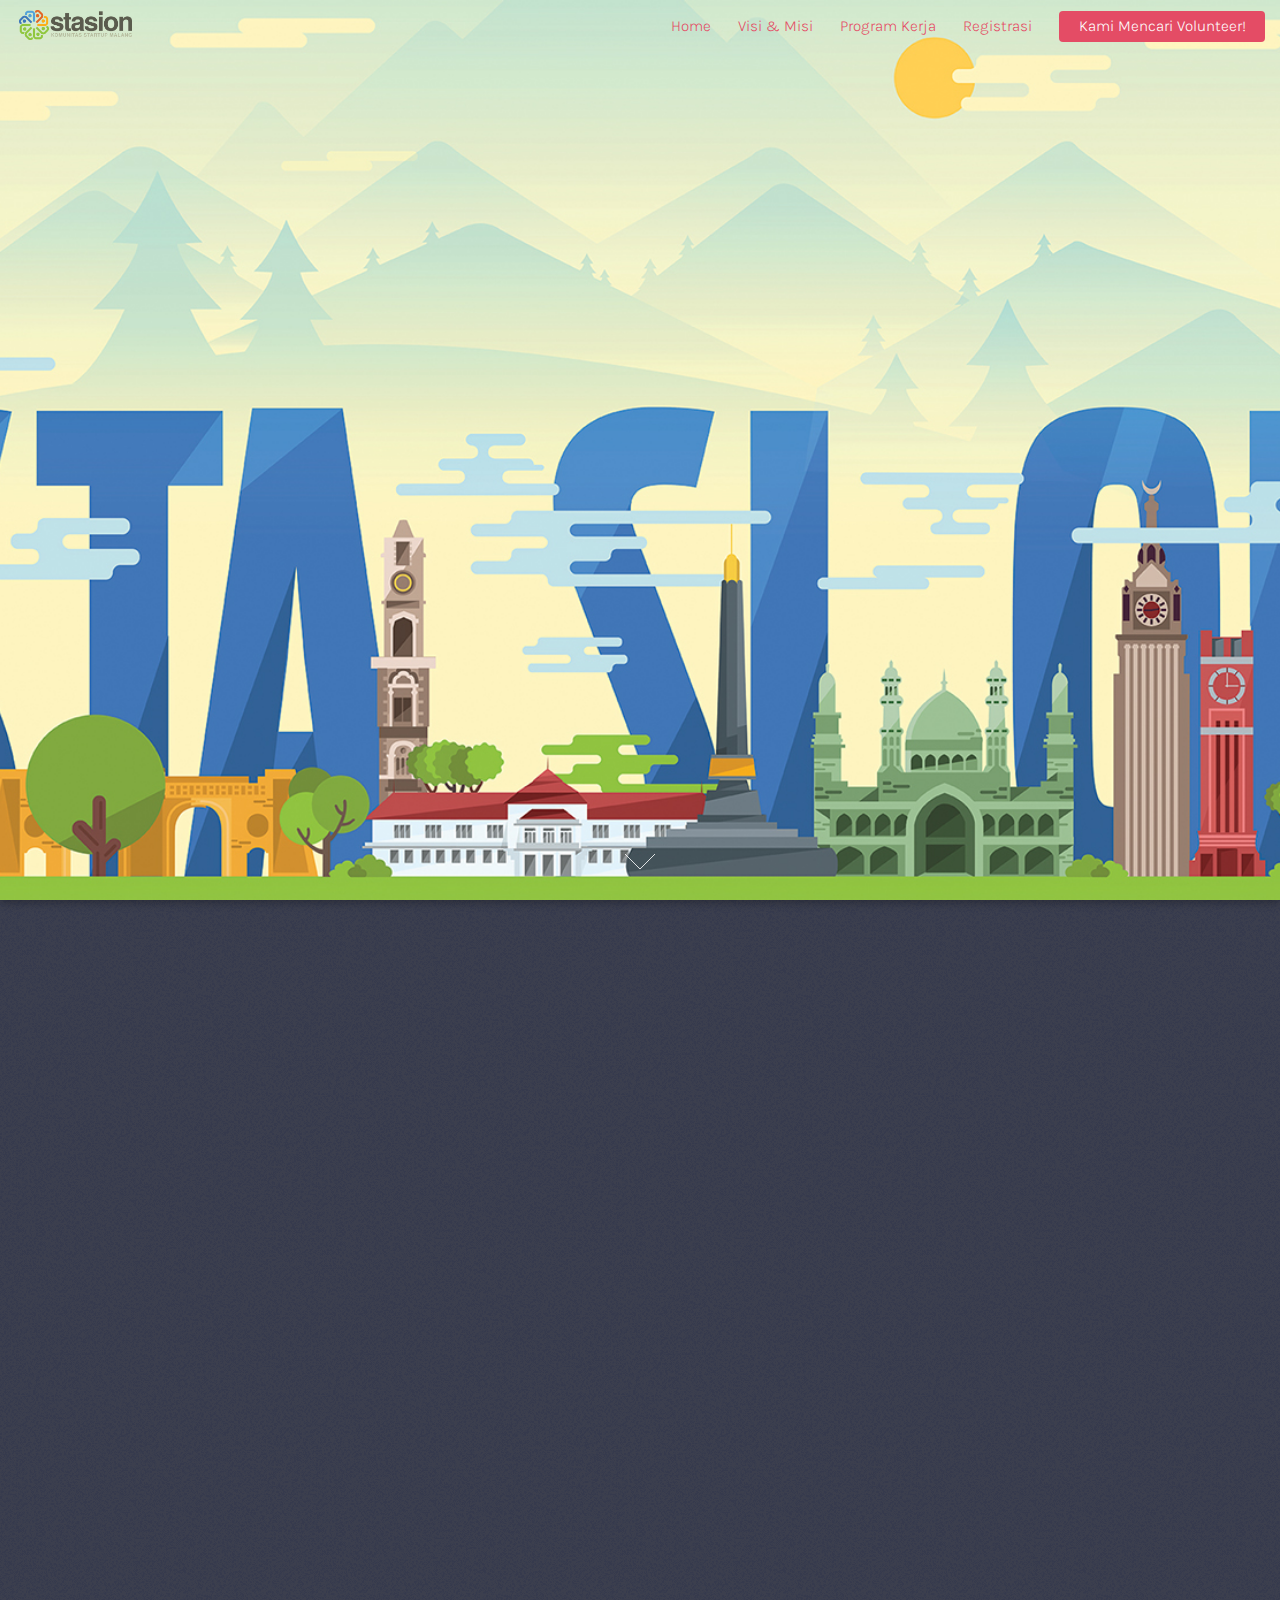
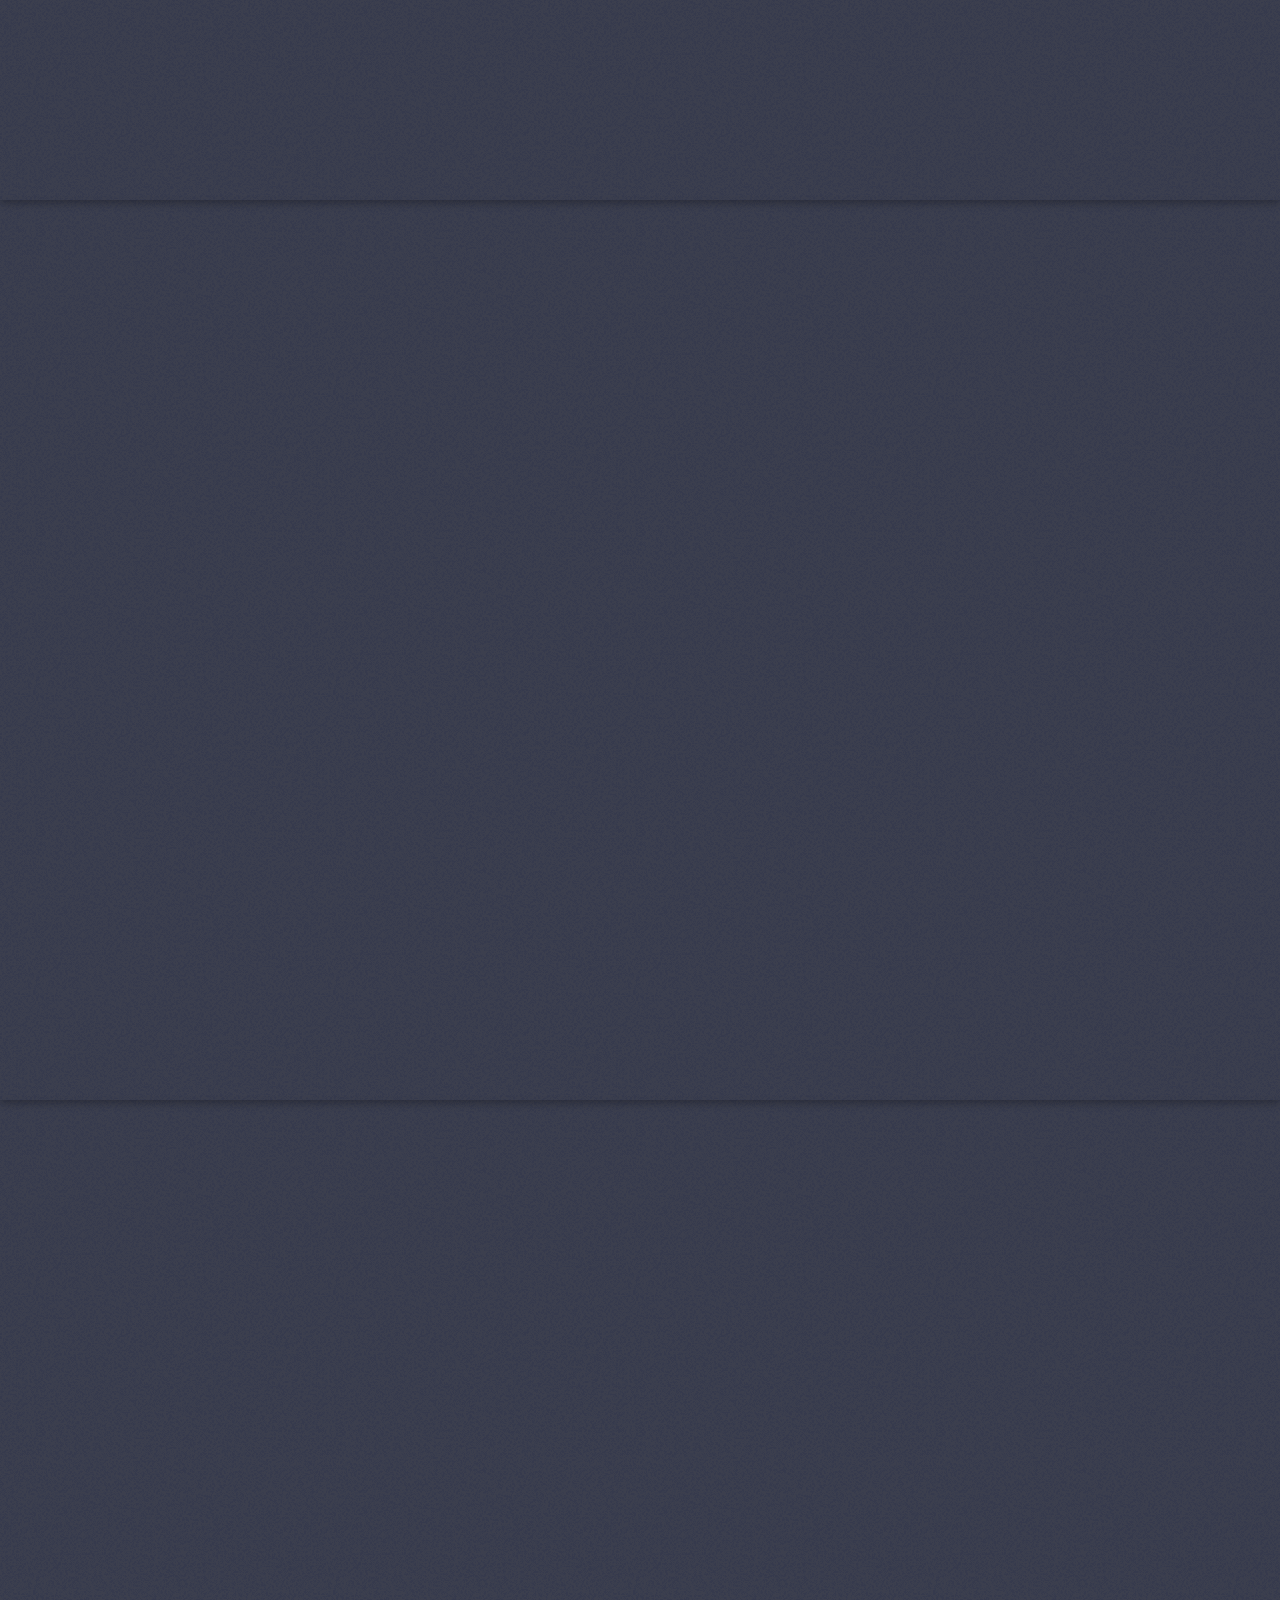
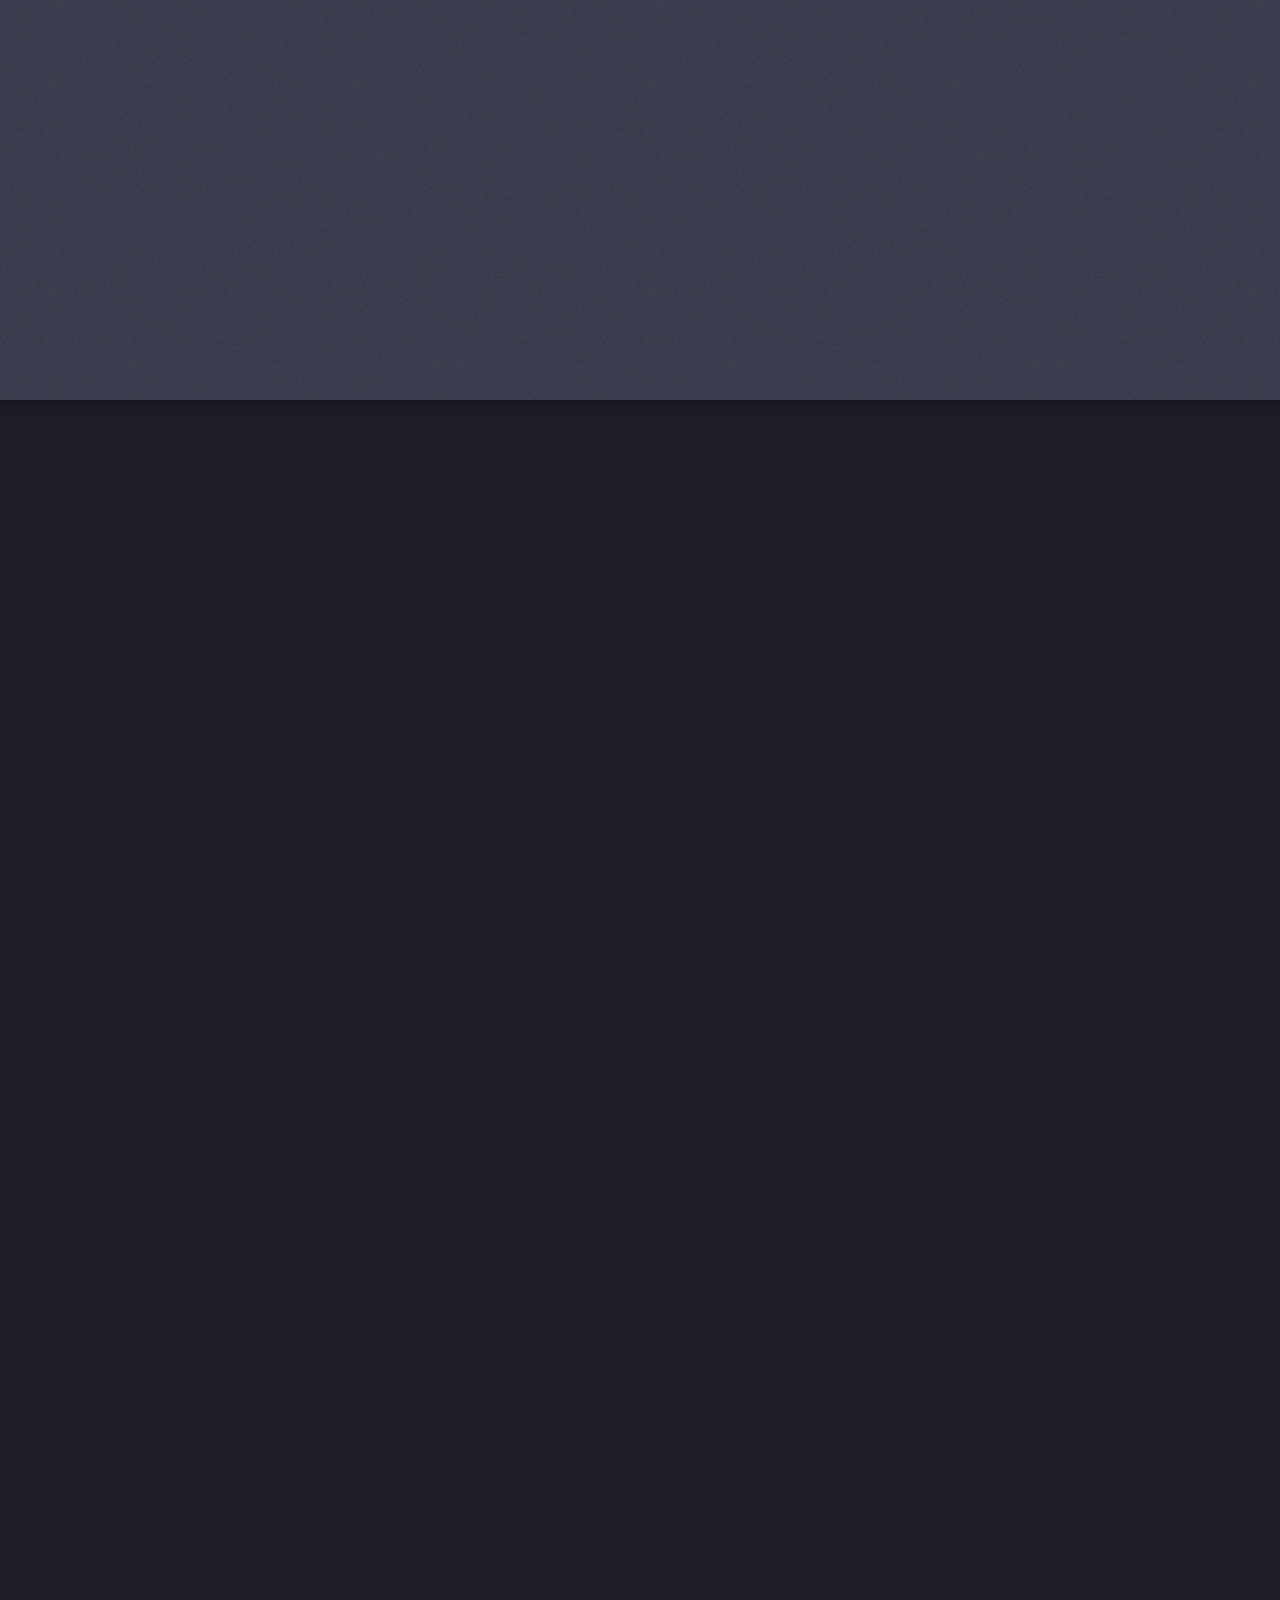
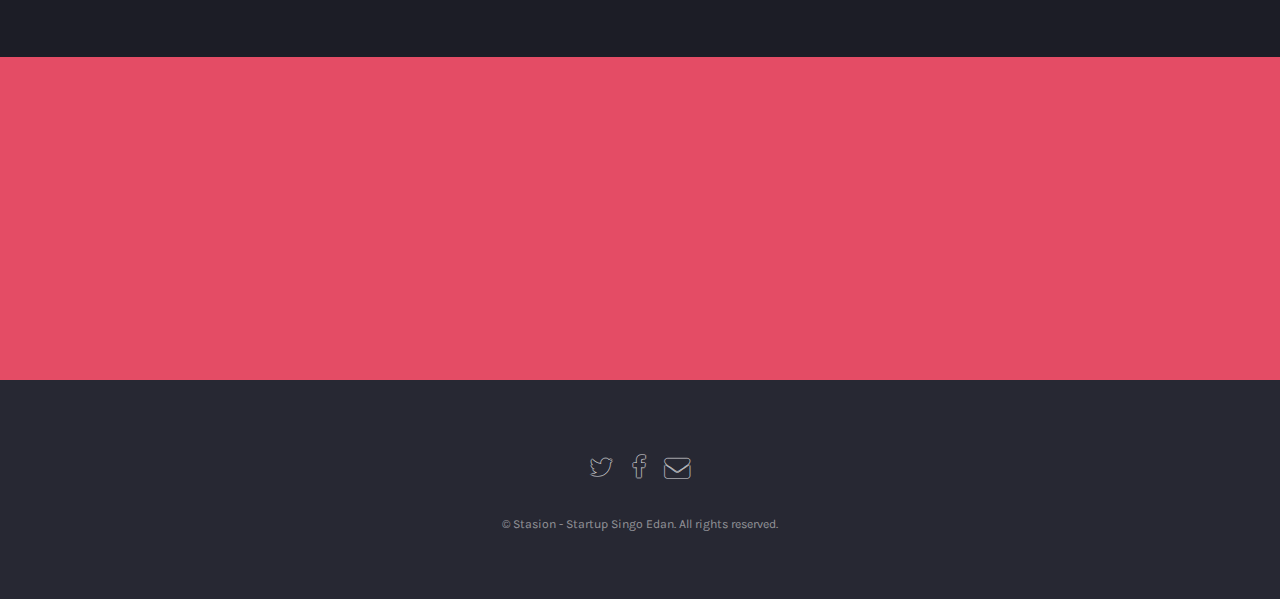
==== commit a8407f3c: "v2 sculpin init" ====
--- a/index.html
+++ b/index.html
@@ -1,234 +1,248 @@
-<!DOCTYPE HTML>
-<!--
-	Landed by HTML5 UP
-	html5up.net | @n33co
-	Free for personal and commercial use under the CCA 3.0 license (html5up.net/license)
--->
-<html>
-	<head>
-		<title>Landed by HTML5 UP</title>
-		<meta charset="utf-8" />
-		<meta name="viewport" content="width=device-width, initial-scale=1" />
-		<!--[if lte IE 8]><script src="assets/js/ie/html5shiv.js"></script><![endif]-->
-		<link rel="stylesheet" href="assets/css/main.css" />
-		<link rel="stylesheet" href="assets/css/custom.css" />
-		<!--[if lte IE 9]><link rel="stylesheet" href="assets/css/ie9.css" /><![endif]-->
-		<!--[if lte IE 8]><link rel="stylesheet" href="assets/css/ie8.css" /><![endif]-->
-	</head>
-	<body class="landing">
-		<div id="page-wrapper">
-
-			<!-- Header -->
-				<header id="header">
-					<h1 id="logo"><a href="index.html">
-						<img src="images/stasion-logo.png" style="height: 40px; padding-top: 10px" alt="">
-					</a></h1>
-					<nav id="nav">
-						<ul>
-							<li><a href="index.html">Home</a></li>
-							<!-- <li>
-								<a href="#">Layouts</a>
-								<ul>
-									<li><a href="left-sidebar.html">Left Sidebar</a></li>
-									<li><a href="right-sidebar.html">Right Sidebar</a></li>
-									<li><a href="no-sidebar.html">No Sidebar</a></li>
-									<li>
-										<a href="#">Submenu</a>
-										<ul>
-											<li><a href="#">Option 1</a></li>
-											<li><a href="#">Option 2</a></li>
-											<li><a href="#">Option 3</a></li>
-											<li><a href="#">Option 4</a></li>
-										</ul>
-									</li>
-								</ul>
-							</li> -->
-							<li><a href="elements.html">Pendaftaran Anggota</a></li>
-							<li><a href="#" class="button special">Stasion Mencari Volunteer Desain!</a></li>
-						</ul>
-					</nav>
-				</header>
-
-			<!-- Banner -->
-				<section id="banner">
-					<!-- <div class="content">
-						<header>
-							<h2>The future has landed</h2>
-							<p>And there are no hoverboards or flying cars.<br />
-							Just apps. Lots of mother flipping apps.</p>
-						</header>
-						<span class="image"><img src="images/pic01.jpg" alt="" /></span>
-					</div> -->
-					<a href="#one" class="goto-next scrolly">Next</a>
-				</section>
-
-			<!-- One -->
-				<section id="one" class="spotlight style1 bottom">
-					<span class="image fit main"><img src="images/pic02.jpg" alt="" /></span>
-					<div class="content">
-						<div class="container">
-							<div class="row">
-								<div class="6u 12u$(medium)">
-									<header>
-										<h2>Apa itu STASION?</h2>
-										<p>Stasion merupakan sebuah komunitas Startup Lokal yang dibentuk untuk menjadi penggerak industri bisnis digital/teknologi di kota Malang.</p>
-									</header>
-								</div>
-								<div class="6u 12u$(medium)">
-									<p>Nama Stasion merupakan kepanjangan dari STArtup SIngO edaN, di satu sisi mempunyai makna sebagai “pangkalan” atau “pos”. Stasion telah berdiri sejak tahun 2011, harapannya anggota Stasion mampu saling terhubung, berkolaborasi, serta bekerja-sama untuk terus berkarya dan berinovasi.</p>
-								</div>
-								<!-- <div class="4u$ 12u$(medium)">
-									<p>Morbi enim nascetur et placerat lorem sed iaculis neque ante
-									adipiscing adipiscing metus massa. Blandit orci porttitor semper.
-									Arcu phasellus tortor enim mi mi nisi praesent adipiscing. Integer
-									mi sed nascetur cep aliquet augue varius tempus. Feugiat lorem
-									ipsum dolor nullam.</p>
-								</div> -->
-							</div>
-						</div>
-					</div>
-					<a href="#two" class="goto-next scrolly">Next</a>
-				</section>
-
-			<!-- Two -->
-				<section id="two" class="spotlight style2 right">
-					<span class="image fit main"><img src="images/pic03.jpg" alt="" /></span>
-					<div class="content">
-						<header>
-							<h2>Visi dan Misi</h2>
-							<p>Visi Stasion adalah mencetak seratus perusahaan startup aktif di Kota Malang pada tahun 2020.</p>
-						</header>
-						<p>Stasion menjadi wadah bertemunya investor dan entrepreneur di kota Malang untuk mendapatkan peluang berkolaborasi bersama.</p>
-						<ul class="actions">
-							<li><a href="#" class="button">Lihat Misi Stasion</a></li>
-						</ul>
-					</div>
-					<a href="#three" class="goto-next scrolly">Next</a>
-				</section>
-
-			<!-- Three -->
-				<section id="three" class="spotlight style3 left">
-					<span class="image fit main bottom"><img src="images/pic04.jpg" alt="" /></span>
-					<div class="content">
-						<header>
-							<h2>Keanggotaan Stasion</h2>
-							<p>Organisasi Stasion bersifat terbuka bagi semua orang yang merasa bertanggung jawab & peduli terhadap perkembangan industri bisnis digital untuk kemajuan Bangsa Indonesia, dan Kota Malang pada khususnya.</p>
-						</header>
-						<!-- <p>Stasion menaungi anda ataupun komunitas yang memiliki passion dibidang bisnis digital, e-commerce, layanan berlangganan, Financial, technology, support system, mobile platform, game developer, creative studio, dst.</p> -->
-						<ul class="actions">
-							<li><a href="#" class="button">Apa Saja Sektornya?</a></li>
-						</ul>
-					</div>
-					<a href="#four" class="goto-next scrolly">Next</a>
-				</section>
-
-			<!-- Four -->
-				<section id="four" class="wrapper style1 special fade-up">
-					<div class="container">
-						<header class="major">
-							<h2>Program Kerja Stasion</h2>
-							<p>Untuk mencapai Visi besar Stastion, tentu harus disertai program kerja unggulan. Berikut ini diantaranya:</p>
-						</header>
-						<div class="box alt">
-							<div class="row uniform">
-								<div class="row">
-									
-								<section class="3u 12u(medium) 12u$(xsmall)">
-									<span class="icon alt major fa-comment"></span>
-									<h3>Internal dan Public Meetup</h3>
-									<p>Mengenalkan Stasion dan startup pada khalayak umum, serta sebagai wadah sharing bagi anggota dan khalayak umum.</p>
-								</section>
-								<section class="3u 12u$(medium) 12u$(xsmall)">
-									<span class="icon alt major fa-paper-plane"></span>
-									<h3>Lup, Link & Network</h3>
-									<p>Map directory startup untuk kolaborasi atau join project, fungsi inkubator untuk anggota, dan pendataan rekanan dan korporasi eksternal yang dapat membantu perkembangan Stasion.</p>
-								</section>
-								<section class="3u 12u(medium) 12u$(xsmall)">
-									<span class="icon alt major fa-rocket"></span>
-									<h3>Hackathon</h3>
-									<p>Produk dari anggota untuk membantu memecahkan permasalahan di Kota Malang.</p>
-								</section>
-								<section class="3u 12u$(medium) 12u$(xsmall)">
-									<span class="icon alt major fa-camera-retro"></span>
-									<h3>Exhibition & Media</h3>
-									<p>Acara showcase produk anggota. Mengaktifkan media online dari Stasion agar mampu berkolaborasi secara aktual terhadap perkembangan bisnis digital.</p>
-								</section>
-								</div>
-								<div class="row">
-									
-								<section class="3u 12u(medium) 12u$(xsmall)">
-									<span class="icon alt major fa-briefcase"></span>
-									<h3>Koperasi, Crowdfunding & Merchandise</h3>
-									<p>Sebagai fungsi mengembangkan kesejahteraan anggota, penggalangan dana bagi investor, pembuatan merchandise untuk meningkatkan awareness Stasion sehingga lebih dikenal publik.</p>
-								</section>
-								<section class="3u 12u$(medium) 12u$(xsmall)">
-									<span class="icon alt major fa-home"></span>
-									<h3>Bootcamp & Training</h3>
-									<p>Kamp workshop untuk upgrading skill atau inkubasi. Pelatihan teknis & magang bagi anggota di startup yang sudah settle.</p>
-								</section>
-								<section class="3u 12u(medium) 12u$(xsmall)">
-									<span class="icon alt major fa-pencil"></span>
-									<h3>Service & Consulting</h3>
-									<p>Mapping anggota berdasar skill untuk berbagi ilmu kepada anggota keseluruhan. Layanan konsultasi bagi publik dalam membangun dan mengembangkan startupnya.</p>
-								</section>
-								<section class="3u 12u$(medium) 12u$(xsmall)">
-									<span class="icon alt major fa-shield"></span>
-									<h3>Legal</h3>
-									<p>Pelatihan atau penanaman pemahaman tentang HAKI, Paten dan segala yang berhubungan dengan legalitas suatu perusahaan.</p>
-								</section>
-								</div>
-							</div>
-						</div>
-						<footer class="major">
-							<ul class="actions">
-								<li><a href="#" class="button">Lihat Lebih Detail Seluruh Program Kerja Stasion</a></li>
-							</ul>
-						</footer>
-					</div>
-				</section>
-
-			<!-- Five -->
-				<section id="five" class="wrapper style2 special fade">
-					<div class="container">
-						<header>
-							<h2>Tunggu Apalagi? Segera Gabung dengan STASION!</h2>
-							<p>Organisasi Stasion bersifat terbuka bagi semua orang yang merasa bertanggung jawab & peduli terhadap perkembangan industri bisnis digital untuk kemajuan Bangsa Indonesia, dan Kota Malang pada khususnya.</p>
-						</header>
-						<form method="post" action="#" class="container 50%">
-							<div class="row uniform 50%">
-								<div class="8u 12u$(xsmall)"><input type="email" name="email" id="email" placeholder="Email Anda" /></div>
-								<div class="4u$ 12u$(xsmall)"><input type="submit" value="Daftar Sekarang!" class="fit special" /></div>
-							</div>
-						</form>
-					</div>
-				</section>
-
-			<!-- Footer -->
-				<footer id="footer">
-					<ul class="icons">
-						<li><a href="#" class="icon alt fa-twitter"><span class="label">Twitter</span></a></li>
-						<li><a href="#" class="icon alt fa-facebook"><span class="label">Facebook</span></a></li>
-						<li><a href="#" class="icon alt fa-linkedin"><span class="label">LinkedIn</span></a></li>
-						<li><a href="#" class="icon alt fa-instagram"><span class="label">Instagram</span></a></li>
-						<li><a href="#" class="icon alt fa-github"><span class="label">GitHub</span></a></li>
-						<li><a href="#" class="icon alt fa-envelope"><span class="label">Email</span></a></li>
-					</ul>
-					<ul class="copyright">
-						<li>&copy; Stasion - Startup Singo Edan. All rights reserved.</li><li>Design: <a href="http://html5up.net">Stasion</a></li>
-					</ul>
-				</footer>
-
-		</div>
-
-		<!-- Scripts -->
-			<script src="assets/js/jquery.min.js"></script>
-			<script src="assets/js/jquery.scrolly.min.js"></script>
-			<script src="assets/js/jquery.dropotron.min.js"></script>
-			<script src="assets/js/jquery.scrollex.min.js"></script>
-			<script src="assets/js/skel.min.js"></script>
-			<script src="assets/js/util.js"></script>
-			<!--[if lte IE 8]><script src="assets/js/ie/respond.min.js"></script><![endif]-->
-			<script src="assets/js/main.js"></script>
-
-	</body>
-</html>+<!DOCTYPE html>
+<html>
+    <head>
+        <title>Home &mdash; Stasion &mdash; Startup Singo Edan</title>
+        <meta charset="utf-8">
+        <meta name="theme-color" content="#ffffff">
+        <meta name="viewport" content="width=device-width, initial-scale=1.0">
+                    <meta name="robots" content="noindex, follow">
+                <link rel="stylesheet" href="/assets/css/main.css" />
+		<link rel="stylesheet" href="/assets/css/custom.css" />
+        <!-- HTML5 shim, for IE6-8 support of HTML5 elements -->
+        <!--[if lt IE 9]>
+            <script src="http://html5shim.googlecode.com/svn/trunk/html5.js"></script>
+        <![endif]-->
+
+        <link rel="apple-touch-startup-image" href="/assets/images/stasion/2048x2048.png">
+        <meta name="mobile-web-app-capable" content="yes">
+        <meta name="apple-mobile-web-app-capable" content="yes">
+        <link rel="shortcut icon" sizes="76x76" href="/assets/images/stasion/76x76.png">
+        <link rel="shortcut icon" sizes="120x120" href="/assets/images/stasion/120x120.png">
+        <link rel="shortcut icon" sizes="128x128" href="/assets/images/stasion/128x128.png">
+        <link rel="shortcut icon" sizes="152x152" href="/assets/images/stasion/152x152.png">
+        <link rel="shortcut icon" sizes="196x196" href="/assets/images/stasion/196x196.png">
+        <link rel="shortcut icon" sizes="512x512" href="/assets/images/stasion/512x512.png">
+        <link rel="shortcut icon" sizes="1024x1024" href="/assets/images/stasion/1024x1024.png">
+        <link rel="shortcut icon" sizes="2048x2048" href="/assets/images/stasion/2048x2048.png">
+        <link rel="apple-touch-icon" sizes="76x76" href="/assets/images/stasion/76x76.png">
+        <link rel="apple-touch-icon" sizes="120x120" href="/assets/images/stasion/120x120.png">
+        <link rel="apple-touch-icon" sizes="128x128" href="/assets/images/stasion/128x128.png">
+        <link rel="apple-touch-icon" sizes="152x152" href="/assets/images/stasion/152x152.png">
+        <link rel="apple-touch-icon" sizes="196x196" href="/assets/images/stasion/196x196.png">
+        <link rel="apple-touch-icon" sizes="512x512" href="/assets/images/stasion/512x512.png">
+        <link rel="apple-touch-icon" sizes="1024x1024" href="/assets/images/stasion/1024x1024.png">
+        <link rel="apple-touch-icon" sizes="2048x2048" href="/assets/images/stasion/2048x2048.png">
+
+        <link rel="alternate" type="application/atom+xml" href="/atom.xml" title="Stasion activity feed" />
+        <style>
+        /** quick fix because bootstrap <pre> has a background-color. */
+        pre code { background-color: inherit; }
+        </style>
+                                    </head>
+    <body class="landing">
+
+        <div id="page-wrapper">
+
+            <!-- Header -->
+            <header id="header">
+                <h1 id="logo"><a href="/">
+                    <img src="/assets/images/stasion-logo.png" style="height: 40px; padding-top: 10px" alt="">
+                </a></h1>
+                <nav id="nav">
+                    <ul>
+                        <li><a href="/">Home</a></li>
+                        <li><a href="/visi-misi">Visi & Misi</a></li>
+                        <li><a href="/program-kerja">Program Kerja</a>
+                            <ul>
+                                <li><a href="/program-kerja/internal-public-meetup">Internal & Public Meetup</a></li>
+                                <li><a href="/program-kerja/lup-link-network">Lup, Link & Network</a></li>
+                                <li><a href="/program-kerja/hackathon">Hacktahon</a></li>
+                                <li><a href="/program-kerja/exhibition-media">Exhibition & Media</a></li>
+                                <li><a href="/program-kerja/koperasi-crowdfunding-merchandise">Koperasi, Crowdfunding & Merchandise</a></li>
+                                <li><a href="/program-kerja/bootcamp-training">Bootcamp & Training</a></li>
+                                <li><a href="/program-kerja/service-consulting">Service & Consulting</a></li>
+                                <li><a href="/program-kerja/legal">Legal</a></li>
+                            </ul>
+                        </li>
+                        <li><a href="/registrasi">Registrasi</a></li>
+                        <li><a href="/kami-mencari-volunteer" class="button special">Kami Mencari Volunteer!</a></li>
+                    </ul>
+                </nav>
+            </header>
+            <!-- End of <header> -->
+
+                                <!-- Banner -->
+    <section id="banner">
+        <a href="#one" class="goto-next scrolly">Next</a>
+    </section>
+
+    <!-- One -->
+    <section id="one" class="spotlight style1 bottom">
+        <span class="image fit main"><img src="/assets/images/stasion-photo-2.jpg" alt="" /></span>
+        <div class="content">
+            <div class="container">
+                <div class="row">
+                    <div class="6u 12u$(medium)">
+                        <header>
+                            <h2>Apa itu STASION?</h2>
+                            <p>Stasion merupakan sebuah komunitas Startup Lokal yang dibentuk untuk menjadi penggerak industri bisnis digital/teknologi di kota Malang.</p>
+                        </header>
+                    </div>
+                    <div class="6u 12u$(medium)">
+                        <p>Nama Stasion merupakan kepanjangan dari STArtup SIngO edaN, di satu sisi mempunyai makna sebagai “pangkalan” atau “pos”. Stasion telah berdiri sejak tahun 2011, harapannya anggota Stasion mampu saling terhubung, berkolaborasi, serta bekerja-sama untuk terus berkarya dan berinovasi.</p>
+                    </div>
+                </div>
+            </div>
+        </div>
+        <a href="#two" class="goto-next scrolly">Next</a>
+    </section>
+
+    <!-- Two -->
+    <section id="two" class="spotlight style2 right">
+        <span class="image fit main"><img src="/assets/images/stasion-photo-3.jpg" alt="" /></span>
+        <div class="content">
+            <header>
+                <h2>Visi dan Misi</h2>
+                <p>Visi Stasion adalah mencetak seratus perusahaan startup aktif di Kota Malang pada tahun 2020.</p>
+            </header>
+            <p>Stasion menjadi wadah bertemunya investor dan entrepreneur di kota Malang untuk mendapatkan peluang berkolaborasi bersama.</p>
+            <ul class="actions">
+                <li><a href="/visi-misi" class="button">Lihat Visi & Misi Lengkap Stasion</a></li>
+            </ul>
+        </div>
+        <a href="#three" class="goto-next scrolly">Next</a>
+    </section>
+
+    <!-- Three -->
+    <section id="three" class="spotlight style3 left">
+        <span class="image fit main bottom"><img src="/assets/images/stasion-photo-1.jpg" alt="" /></span>
+        <div class="content">
+            <header>
+                <h2>Keanggotaan Stasion</h2>
+                <p>Organisasi Stasion bersifat terbuka bagi semua orang yang merasa bertanggung jawab & peduli terhadap perkembangan industri bisnis digital untuk kemajuan Bangsa Indonesia, dan Kota Malang pada khususnya.</p>
+            </header>
+            <!-- <p>Stasion menaungi anda ataupun komunitas yang memiliki passion dibidang bisnis digital, e-commerce, layanan berlangganan, Financial, technology, support system, mobile platform, game developer, creative studio, dst.</p> -->
+            <ul class="actions">
+                <li><a href="/keanggotaan" class="button">Apa Saja Syarat Menjadi Anggota?</a></li>
+            </ul>
+        </div>
+        <a href="#four" class="goto-next scrolly">Next</a>
+    </section>
+
+    <!-- Four -->
+    <section id="four" class="wrapper style1 special fade-up">
+        <div class="container">
+
+            <header class="major">
+                <h2>Program Kerja Stasion</h2>
+                <p>Untuk mencapai Visi besar Stastion, tentu harus disertai program kerja unggulan. Berikut ini diantaranya:</p>
+            </header>
+
+            <div class="box alt">
+                <div class="row uniform">
+
+                    <div class="row">
+                        <section class="3u 12u(medium) 12u$(xsmall)">
+                            <span class="icon alt major fa-comment"></span>
+                            <h3>Internal dan Public Meetup</h3>
+                            <p>Mengenalkan Stasion dan startup pada khalayak umum, serta sebagai wadah sharing bagi anggota dan khalayak umum.</p>
+                        </section>
+                        <section class="3u 12u$(medium) 12u$(xsmall)">
+                            <span class="icon alt major fa-paper-plane"></span>
+                            <h3>Lup, Link & Network</h3>
+                            <p>Map directory startup untuk kolaborasi atau join project, fungsi inkubator untuk anggota, dan pendataan rekanan dan korporasi eksternal yang dapat membantu perkembangan Stasion.</p>
+                        </section>
+                        <section class="3u 12u(medium) 12u$(xsmall)">
+                            <span class="icon alt major fa-rocket"></span>
+                            <h3>Hackathon</h3>
+                            <p>Produk dari anggota untuk membantu memecahkan permasalahan di Kota Malang.</p>
+                        </section>
+                        <section class="3u 12u$(medium) 12u$(xsmall)">
+                            <span class="icon alt major fa-camera-retro"></span>
+                            <h3>Exhibition & Media</h3>
+                            <p>Acara showcase produk anggota. Mengaktifkan media online dari Stasion agar mampu berkolaborasi secara aktual terhadap perkembangan bisnis digital.</p>
+                        </section>
+                    </div>
+
+                    <div class="row">
+                        <section class="3u 12u(medium) 12u$(xsmall)">
+                            <span class="icon alt major fa-briefcase"></span>
+                            <h3>Koperasi, Crowdfunding & Merchandise</h3>
+                            <p>Sebagai fungsi mengembangkan kesejahteraan anggota, penggalangan dana bagi investor, pembuatan merchandise untuk meningkatkan awareness Stasion sehingga lebih dikenal publik.</p>
+                        </section>
+                        <section class="3u 12u$(medium) 12u$(xsmall)">
+                            <span class="icon alt major fa-home"></span>
+                            <h3>Bootcamp & Training</h3>
+                            <p>Kamp workshop untuk upgrading skill atau inkubasi. Pelatihan teknis & magang bagi anggota di startup yang sudah settle.</p>
+                        </section>
+                        <section class="3u 12u(medium) 12u$(xsmall)">
+                            <span class="icon alt major fa-pencil"></span>
+                            <h3>Service & Consulting</h3>
+                            <p>Mapping anggota berdasar skill untuk berbagi ilmu kepada anggota keseluruhan. Layanan konsultasi bagi publik dalam membangun dan mengembangkan startupnya.</p>
+                        </section>
+                        <section class="3u 12u$(medium) 12u$(xsmall)">
+                            <span class="icon alt major fa-shield"></span>
+                            <h3>Legal</h3>
+                            <p>Pelatihan atau penanaman pemahaman tentang HAKI, Paten dan segala yang berhubungan dengan legalitas suatu perusahaan.</p>
+                        </section>
+                    </div>
+
+                </div>
+            </div>
+
+            <footer class="major">
+                <ul class="actions">
+                    <li><a href="/program-kerja" class="button">Lihat Lebih Detail Seluruh Program Kerja Stasion</a></li>
+                </ul>
+            </footer>
+        </div>
+    </section>
+
+<!-- Five -->
+    <section id="five" class="wrapper style2 special fade">
+        <div class="container">
+            <header>
+                <h2>Segera Gabung dengan STASION!</h2>
+                <p>Tunggu Apalagi?</p>
+            </header>
+            <form method="post" action="/registrasi" class="container 50%">
+                <div class="row uniform 50%">
+                    <div class="2u"></div>
+                    <!-- <div class="8u 12u$(xsmall)"><input type="email" name="email" id="email" placeholder="Email Anda" /></div> -->
+                    <div class="8u$ 12u$(xsmall)"><input type="submit" value="Daftar Anggota Stasion" class="fit special" /></div>
+                    <div class="2u"></div>
+                </div>
+            </form>
+        </div>
+    </section>            
+            <!-- Footer -->
+            <footer id="footer">
+                <ul class="icons">
+                    <li><a href="http://twitter.com/stasion" class="icon alt fa-twitter"><span class="label">Twitter</span></a></li>
+                    <li><a href="http://facebook.com" class="icon alt fa-facebook"><span class="label">Facebook</span></a></li>
+                    <li><a href="mailto: contact@stasion.org" class="icon alt fa-envelope"><span class="label">Email</span></a></li>
+                </ul>
+                <ul class="copyright">
+                    <li>&copy; Stasion - Startup Singo Edan. All rights reserved.</li>
+                    <!-- <li>Design: <a href="http://stasion.org">Stasion</a></li> -->
+                </ul>
+            </footer> <!-- End of <footer> -->
+
+        </div> <!-- End of .page-wrapper -->
+
+        <script>window.jQuery || document.write('<script src="/vendor/jquery/jquery.min.js"><\/script>')</script>
+        <script src="/assets/js/jquery.scrolly.min.js"></script>
+        <script src="/assets/js/jquery.dropotron.min.js"></script>
+        <script src="/assets/js/jquery.scrollex.min.js"></script>
+        <script src="/assets/js/skel.min.js"></script>
+        <script src="/assets/js/util.js"></script>
+        <!--[if lte IE 8]><script src="/assets/js/ie/respond.min.js"></script><![endif]-->
+        <script src="/assets/js/main.js"></script>
+
+                
+        
+        <script src="/vendor/highlightjs/highlight.pack.js"></script>
+        <script>hljs.initHighlightingOnLoad();</script>
+
+                    </body>
+</html>
--- a/assets/css/main.css
+++ b/assets/css/main.css
@@ -1,5 +1,6 @@
 @import url("font-awesome.min.css");
-@import url("http://fonts.googleapis.com/css?family=Roboto:100,300,100italic,300italic");
+/*@import url("http://fonts.googleapis.com/css?family=Roboto:100,300,100italic,300italic");*/
+@import url("https://fonts.googleapis.com/css?family=Karla:400,400italic,700,700italic");
 
 /*
 	Landed by HTML5 UP
@@ -1567,9 +1568,9 @@
 
 	body, input, select, textarea {
 		color: rgba(255, 255, 255, 0.75);
-		font-family: "Roboto", Helvetica, sans-serif;
+		font-family: "Karla", Helvetica, sans-serif;
 		font-size: 15pt;
-		font-weight: 100;
+		font-weight: 400;
 		line-height: 1.75em;
 	}
 
@@ -3333,7 +3334,7 @@
 	#banner {
 		/*background-attachment: fixed;*/
 		background-color: #272833;
-		background-image: url("../../images/banner-stasion.jpg");
+		background-image: url("../images/banner-stasion.jpg");
 		background-position: center center;
 		background-size: cover;
 		box-shadow: 0 0.25em 0.5em 0 rgba(0, 0, 0, 0.25);
@@ -3998,4 +3999,4 @@
 						padding: 0;
 					}
 
-	}+	}
--- a/assets/css/custom.css
+++ b/assets/css/custom.css
@@ -4,4 +4,18 @@
 }
 #header nav ul li a.special {
     color: white !important;
-}+}
+
+#program-kerja a {
+    display: inline;
+    color: white;
+    text-decoration: none;
+}
+
+#program-kerja .row a p {
+    color: white;
+}
+
+.center {
+    text-align: center;
+}
